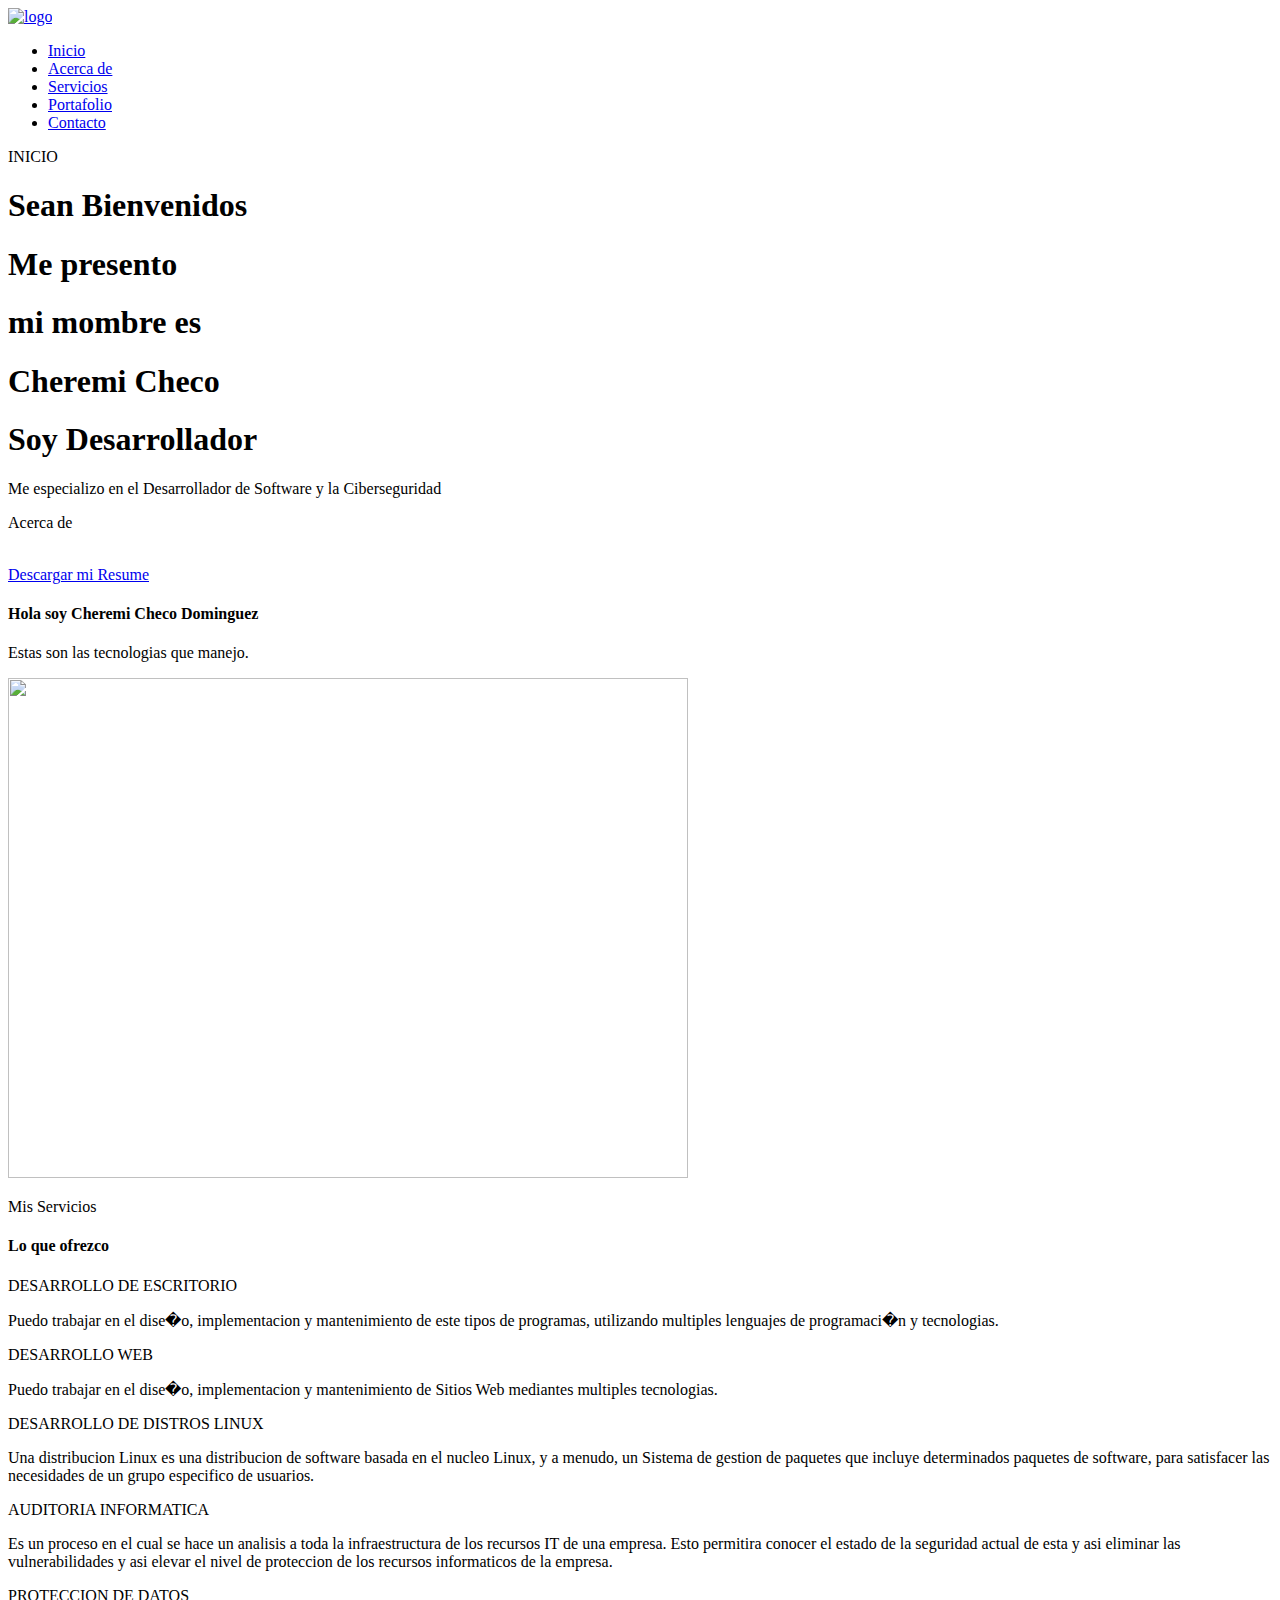
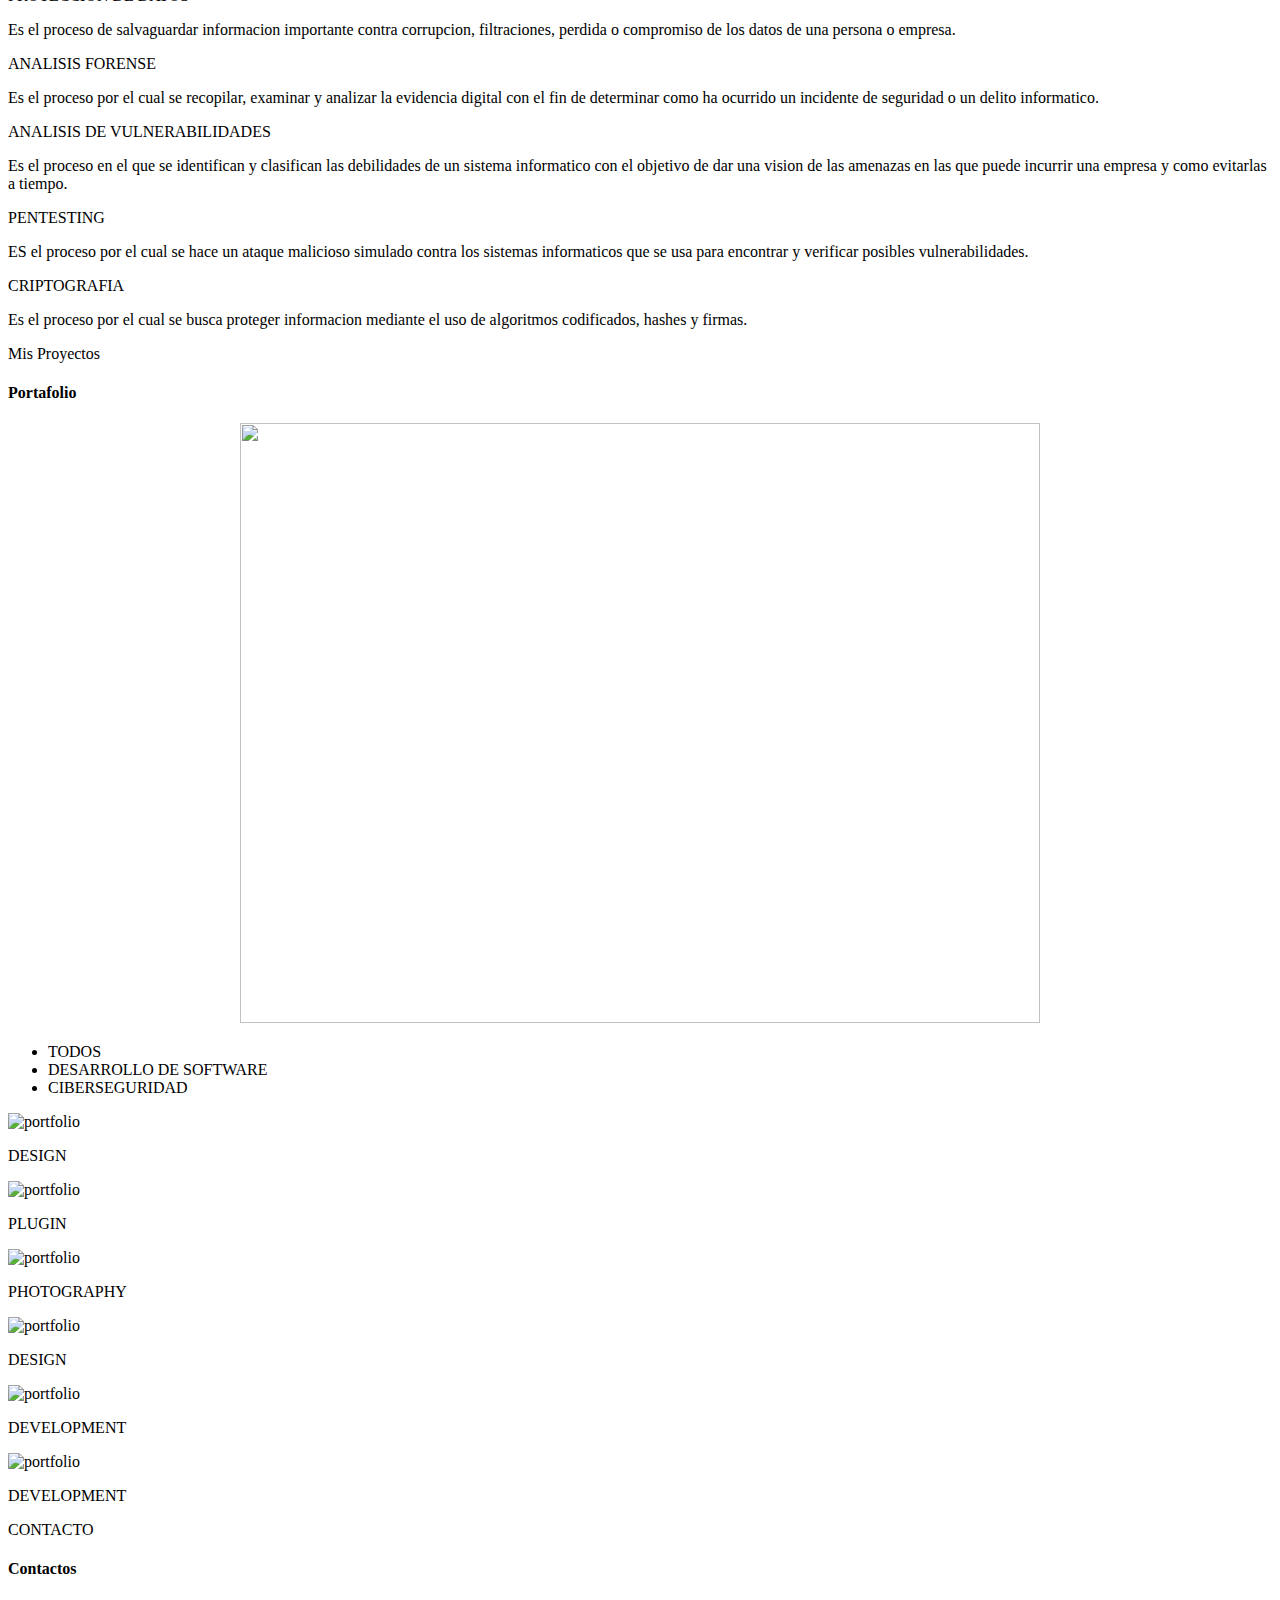
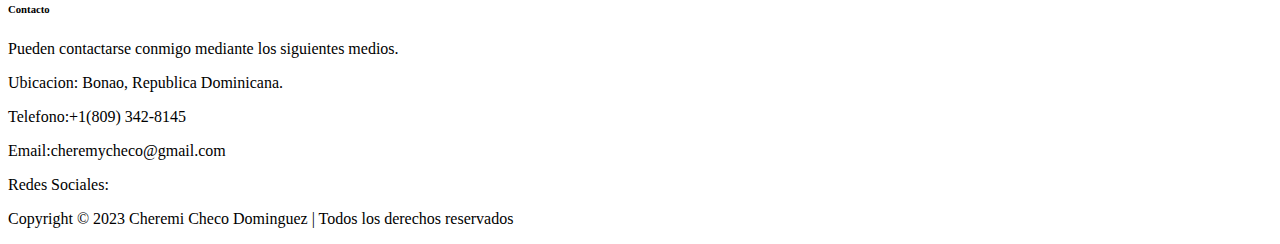
==== index-square.html @ 1b9a4b69 "Add files via upload" ====
<!DOCTYPE html>
<html lang="en">

<head>
    <meta charset="utf-8">
    <meta http-equiv="X-UA-Compatible" content="IE=edge">
    <meta name="viewport" content="width=device-width, initial-scale=1.0">
    <meta name="description" content="Rivo is a personal portfolio HTML template with clean and elegant design">
    <meta name="keywords" content="dark, html, one page, bootstrap,design, creative, onepage, clean, modern,blog,business,parallax">
    <title>CHCHD</title>
    <!--css styles-->
    <link rel="stylesheet" href="css/bootstrap.min.css">
    <link rel="stylesheet" href="css/all.min.css">
    <link rel="stylesheet" href="css/magnific-popup.css">
    <link rel="stylesheet" href="css/lightbox.css">
    <link rel="stylesheet" href="css/jquery.pagepiling.min.css" />
    <link href="https://fonts.googleapis.com/css?family=Martel:200,300,400,600,700,800,900%7CRaleway:100,100i,200,200i,300,300i,400,400i,500,500i,600,600i,700,700i,800,800i,900,900i%7CRoboto:100,100i,300,300i,400,400i,500,500i,700,700i,900,900i" rel="stylesheet">
    <link rel="stylesheet" href="css/owl.carousel.min.css">
    <link rel="stylesheet" href="css/owl.theme.default.css">
    <link rel="stylesheet" href="css/reset.css">
    <link rel="stylesheet" href="css/style.css">
    <link rel="stylesheet" href="css/responsive.css">
    <link rel="stylesheet" href="css/animate.min.css">
    <!-- Respond.js IE8 support media queries -->
    <!--[if lt IE 9]>
            <script src="https://oss.maxcdn.com/respond/1.4.2/respond.min.js"></script>
    <![endif]-->
</head>


<body>
    <div id="pagepiling" class="imgBg">
        <!-- Start Preloader -->
        <div class="preloader">
            <div class="preloader-img"></div>
        </div>
        <!-- End Preloader -->


        <!--Start Header-->
        <header>
            <div class="logo-area">
                <a href="index.html" class="logo">
                    <img src="images/logo.png" alt="logo">
                </a>
            </div>
            <div class="header-info-area">
                <a class="info-btn" id="header-info-btn" href="#header-info-bar">
                    <span class="top"></span>
                    <span class="middle"></span>
                    <span class=bottom></span>
                </a>
                <div id="header-info-bar">
                    <div class="close-animatedModal close-header-info-bar">
                        <i class="fas fa-times"></i>
                    </div>
                    <div class="modal-content">
                        <nav class="menu" id="menu">
                            <ul id="mainMenu">
                                <li data-menuanchor="home" class="active"><a href="#home">Inicio</a></li>
                                <li data-menuanchor="about"><a href="#about">Acerca de</a></li>
                                <li data-menuanchor="service"><a href="#service">Servicios</a></li>
                                <li data-menuanchor="portfolio"><a href="#portfolio">Portafolio</a></li>
                                <li data-menuanchor="contact"><a href="#contact">Contacto</a></li>
                            </ul>
                        </nav>
                        <!--End Newsletter area-->
                    </div>
                </div>
            </div>
        </header>
        <!--End Header-->


        <!--Start Welcome Section-->
        <section class="welcome-area home animated-text section pp-scrollable" id="welcome-area">
                <div class="square-bg " id="welcome-image-area">
                <div id="particles-js"></div>
                    <div class="content-container">
                        <div class="overlayImg"></div>
                        <div class="title-small"><p>INICIO</p></div>
                        <div class="display-table">
                            <div class="display-content">
                                <div class="container">
                                    <div class="row">
                                        <div class="col-md-12">
                                            <div class="welcome-text">
                                                <div class="type-wrap">
                                                    <div id="typed-strings">
                                                        <h1>Sean <span>Bienvenidos</span></h1>
                                                        <h1>Me presento <span></span></h1>
                                                        <h1>mi mombre es <span></span></h1>
                                                        <h1> <span>Cheremi Checo</span></h1>
                                                        <h1>Soy <span>Desarrollador</span></h1>
                                                    </div>
                                                    <span id="typed"></span>
                                                </div>
                                                <p>
                                                    Me especializo en el Desarrollador de Software y la Ciberseguridad</p>
                                                <div class="social-icons">
                                                    <a href="https://www.facebook.com/profile.php?id=100010575724722"><i class="fab fa-facebook-f" aria-hidden="true"></i></a>
                                                    <a href="https://www.instagram.com/cheremycheco/"><i class="fab fa-instagram"></i></a>
                                                    <a href="https://github.com/arcanus47"><i class="fab fa-github"></i></a>
                                                    <a href="https://www.linkedin.com/in/cheremichecodom%C3%ADnguez/"><i class="fab fa-linkedin-in"></i></a>
                                                </div>
                                            </div>
                                        </div>
                                    </div>
                                </div>
                            </div>
                        </div>
                    </div>
                </div>
        </section>
        <!--End Welcome Section-->


        <!--Start About Section-->
        <section class="about section pp-scrollable" id="about">
            <div class="about-header">
                <div class="title-small"><p>Acerca de</p></div>
            </div>
            <div class="content-container">
                <div class="display-table">
                    <div class="display-content">
                        <div class="container">
                            <div class="row">
                                <div class="col-lg-5 col-md-12">
                                    <div class="about-img">
                                        <img src="images/about.png" alt="" class="img-responsive">
                                        <div class="img-hover"><a href="Resume\Resume-CheremiChecoDominguez.pdf">Descargar mi Resume</a></div>
                                        <div class="img-overlay"></div>
                                    </div>
                                </div>
                                <div class="col-lg-7 col-md-12">
                                    <div class="about-content">
                                        <h4 class="section-title">
                                            Hola soy Cheremi Checo Dominguez
                                        </h4>
                                        <p class="about-text">

                                            Estas son las tecnologias que manejo.
                                        </p>
                                        <div class="skills">
                                            <img src="images\logos\hr.png" width="680" height="500">
                                        </div>
                                    </div>
                                </div>
                            </div>
                        </div>
                    </div>
                </div>
            </div>
        </section>
        <!--End About Section-->


        <!--Start Services Section-->
        <section class="service section pp-scrollable" id="service">
            <div class="content-container">
                <div class="display-table">
                    <div class="display-content">
                        <div class="service-header">
                            <div class="title-small"><p>Mis Servicios</p></div>
                            <h4 class="section-title">Lo que ofrezco</h4>
                        </div>
                        <div class="service-content">
                            <div class="container">
                                <div class="row">
                                    <div class="col-lg-4 col-md-6 col-sm-12">
                                        <div class="service-item">
                                            <span><i class="fas fa-laptop-code"></i></span>
                                            <p class="content-title">DESARROLLO DE ESCRITORIO</p>
                                            <p class="content-text">Puedo trabajar en el dise�o, implementacion y mantenimiento de este tipos de programas, utilizando multiples lenguajes de programaci�n y tecnologias.</p>
                                        </div>
                                    </div>
                                    <div class="col-lg-4 col-md-6 col-sm-12">
                                        <div class="service-item">
                                            <span><i class="fas fa-laptop-code"></i></span>
                                            <p class="content-title">DESARROLLO WEB</p>
                                            <p class="content-text">Puedo trabajar en el dise�o, implementacion y mantenimiento de Sitios Web mediantes multiples tecnologias.</p>
                                        </div>
                                    </div>
                                    <div class="col-lg-4 col-md-6 col-sm-12">
                                        <div class="service-item">
                                            <span><i class="fas fa-laptop-code"></i></span>
                                            <p class="content-title">DESARROLLO DE DISTROS LINUX</p>
                                            <p class="content-text">Una distribucion Linux es una distribucion de software basada en el nucleo Linux, y a menudo, un Sistema de gestion de paquetes que incluye determinados paquetes de software, para satisfacer las necesidades de un grupo especifico de usuarios.</p>
                                        </div>
                                    </div>
                                    <div class="col-lg-4 col-md-6 col-sm-12">
                                        <div class="service-item">
                                            <span><i class="fas fa-laptop-code"></i></span>
                                            <p class="content-title">AUDITORIA INFORMATICA</p>
                                            <p class="content-text">Es un proceso en el cual se hace un analisis a toda la infraestructura de los recursos IT de una empresa. Esto permitira conocer el estado de la seguridad actual de esta y asi eliminar las vulnerabilidades y asi elevar el nivel de proteccion de los recursos informaticos de la empresa.</p>
                                        </div>
                                    </div>
                                    <div class="col-lg-4 col-md-6 col-sm-12">
                                        <div class="service-item">
                                            <span><i class="fas fa-laptop-code"></i></span>
                                            <p class="content-title">PROTECCION DE DATOS</p>
                                            <p class="content-text">Es el proceso de salvaguardar informacion importante contra corrupcion, filtraciones, perdida o compromiso de los datos de una persona o empresa.</p>
                                        </div>
                                    </div>
                                    <div class="col-lg-4 col-md-6 col-sm-12">
                                        <div class="service-item">
                                            <span><i class="fas fa-laptop-code"></i></span>
                                            <p class="content-title">ANALISIS FORENSE</p>
                                            <p class="content-text">Es el proceso por el cual se recopilar, examinar y analizar la evidencia digital con el fin de determinar como ha ocurrido un incidente de seguridad o un delito informatico.</p>
                                        </div>
                                    </div>
                                    <div class="col-lg-4 col-md-6 col-sm-12">
                                        <div class="service-item">
                                            <span><i class="fas fa-laptop-code"></i></span>
                                            <p class="content-title">ANALISIS DE VULNERABILIDADES</p>
                                            <p class="content-text">Es el proceso en el que se identifican y clasifican las debilidades de un sistema informatico con el objetivo de dar una vision de las amenazas en las que puede incurrir una empresa y como evitarlas a tiempo.</p>
                                        </div>
                                    </div>
                                    <div class="col-lg-4 col-md-6 col-sm-12">
                                        <div class="service-item">
                                            <span><i class="fas fa-laptop-code"></i></span>
                                            <p class="content-title">PENTESTING</p>
                                            <p class="content-text">ES el proceso por el cual se hace un ataque malicioso simulado contra los sistemas informaticos que se usa para encontrar y verificar posibles vulnerabilidades.</p>
                                        </div>
                                    </div>
                                    <div class="col-lg-4 col-md-6 col-sm-12">
                                        <div class="service-item">
                                            <span><i class="fas fa-laptop-code"></i></span>
                                            <p class="content-title">CRIPTOGRAFIA</p>
                                            <p class="content-text">Es el proceso por el cual se busca proteger informacion mediante el uso de algoritmos codificados, hashes y firmas.</p>
                                        </div>
                                    </div>
                                </div>
                            </div>
                        </div>
                    </div>
                </div>
            </div>
        </section>
        <!--End Services Section-->

        <!--Start Portfolio Section-->
        <section class="portfolio section pp-scrollable" id="portfolio">
            <div class="content-container">
                <div class="display-table">
                    <div class="display-content">
                        <div class="portfolio-header">
                            <div class="title-small"><p>Mis Proyectos</p></div>
                            <h4 class="section-title">Portafolio</h4>
                        </div>

                        <div align="center"><img src="images\SeccionConstruccion.jpg" width="800" height="600"></div>

                        <div class="portfolio-content">
                            <div class="container">
                                <div class="row">
                                    <div class="col-md-12 col-sm-12">
                                        <div class="portfolio-content-head">
                                            <ul class="controls">
                                                <li class="filter" data-filter="all">TODOS</li>
                                                <li class="filter" data-filter=".design">DESARROLLO DE SOFTWARE</li>
                                                <li class="filter" data-filter=".development">CIBERSEGURIDAD</li>
                                            </ul>
                                        </div>
                                    </div>
                                    <div class="col-md-12 col-sm-12">
                                        <div class="portfolio-content-items">
                                            <div class="row">
                                                <div class="col-lg-3 col-md-4 col-sm-6 col-xs-12 mix design">
                                                    <div class="portfolio-item">
                                                        <div class="portfolio-img">
                                                            <img src="images/portfolio/img1.jpg" alt="portfolio" class="img-responsive">
                                                        </div>
                                                        <div class="portfolio-overlay">
                                                            <div class="overlay-content">
                                                                <div class="overlay-content-item">
                                                                    <p class="category">DESIGN</p>
                                                                    <a href="#">
                                                                        <div class="magnify-icon">
                                                                            <p><span><i class="fa fa-link" aria-hidden="true"></i></span></p>
                                                                        </div>
                                                                    </a>
                                                                    <a href="images/portfolio/img1.jpg" data-lightbox="image-1">
                                                                        <div class="magnify-icon">
                                                                            <p><span><i class="fa fa-search" aria-hidden="true"></i></span></p>
                                                                        </div>
                                                                    </a>
                                                                </div>
                                                            </div>
                                                        </div>
                                                    </div>
                                                </div>
                                                <div class="col-lg-3 col-md-4 col-sm-6 col-xs-12 mix plugin">
                                                    <div class="portfolio-item">
                                                        <div class="portfolio-img">
                                                            <img src="images/portfolio/img2.jpg" alt="portfolio" class="img-responsive">
                                                        </div>
                                                        <div class="portfolio-overlay">
                                                            <div class="overlay-content">
                                                                <div class="overlay-content-item">
                                                                    <p class="category">PLUGIN</p>
                                                                    <a href="#">
                                                                        <div class="magnify-icon">
                                                                            <p><span><i class="fa fa-link" aria-hidden="true"></i></span></p>
                                                                        </div>
                                                                    </a>
                                                                    <a href="images/portfolio/img2.jpg" data-lightbox="image-2">
                                                                        <div class="magnify-icon">
                                                                            <p><span><i class="fa fa-search" aria-hidden="true"></i></span></p>
                                                                        </div>
                                                                    </a>
                                                                </div>
                                                            </div>
                                                        </div>
                                                    </div>
                                                </div>
                                                <div class="col-lg-3 col-md-4 col-sm-6 col-xs-12 mix photography">
                                                    <div class="portfolio-item">
                                                        <div class="portfolio-img">
                                                            <img src="images/portfolio/img3.jpg" alt="portfolio" class="img-responsive">
                                                        </div>
                                                        <div class="portfolio-overlay">
                                                            <div class="overlay-content">
                                                                <div class="overlay-content-item">
                                                                    <p class="category">PHOTOGRAPHY</p>
                                                                    <a href="#">
                                                                        <div class="magnify-icon">
                                                                            <p><span><i class="fa fa-link" aria-hidden="true"></i></span></p>
                                                                        </div>
                                                                    </a>
                                                                    <a href="images/portfolio/img3.jpg" data-lightbox="image-3">
                                                                        <div class="magnify-icon">
                                                                            <p><span><i class="fa fa-search" aria-hidden="true"></i></span></p>
                                                                        </div>
                                                                    </a>
                                                                </div>
                                                            </div>
                                                        </div>
                                                    </div>
                                                </div>
                                                <div class="col-lg-3 col-md-4 col-sm-6 col-xs-12 mix design">
                                                    <div class="portfolio-item">
                                                        <div class="portfolio-img">
                                                            <img src="images/portfolio/img4.jpg" alt="portfolio" class="img-responsive">
                                                        </div>
                                                        <div class="portfolio-overlay">
                                                            <div class="overlay-content">
                                                                <div class="overlay-content-item">
                                                                    <p class="category">DESIGN</p>
                                                                    <a href="#">
                                                                        <div class="magnify-icon">
                                                                            <p><span><i class="fa fa-link" aria-hidden="true"></i></span></p>
                                                                        </div>
                                                                    </a>
                                                                    <a href="images/portfolio/img4.jpg" data-lightbox="image-4">
                                                                        <div class="magnify-icon">
                                                                            <p><span><i class="fa fa-search" aria-hidden="true"></i></span></p>
                                                                        </div>
                                                                    </a>
                                                                </div>
                                                            </div>
                                                        </div>
                                                    </div>
                                                </div>
                                                <div class="col-lg-3 col-md-4 col-sm-6 col-xs-12 mix development">
                                                    <div class="portfolio-item">
                                                        <div class="portfolio-img">
                                                            <img src="images/portfolio/img5.jpg" alt="portfolio" class="img-responsive">
                                                        </div>
                                                        <div class="portfolio-overlay">
                                                            <div class="overlay-content">
                                                                <div class="overlay-content-item">
                                                                    <p class="category">DEVELOPMENT</p>
                                                                    <a href="#">
                                                                        <div class="magnify-icon">
                                                                            <p><span><i class="fa fa-link" aria-hidden="true"></i></span></p>
                                                                        </div>
                                                                    </a>
                                                                    <a href="images/portfolio/img5.jpg" data-lightbox="image-5">
                                                                        <div class="magnify-icon">
                                                                            <p><span><i class="fa fa-search" aria-hidden="true"></i></span></p>
                                                                        </div>
                                                                    </a>
                                                                </div>
                                                            </div>
                                                        </div>
                                                    </div>
                                                </div>
                                                <div class="col-lg-3 col-md-4 col-sm-6 col-xs-12 mix development">
                                                    <div class="portfolio-item">
                                                        <div class="portfolio-img">
                                                            <img src="images/portfolio/img6.jpg" alt="portfolio" class="img-responsive">
                                                        </div>
                                                        <div class="portfolio-overlay">
                                                            <div class="overlay-content">
                                                                <div class="overlay-content-item">
                                                                    <p class="category">DEVELOPMENT</p>
                                                                    <a href="#">
                                                                        <div class="magnify-icon">
                                                                            <p><span><i class="fa fa-link" aria-hidden="true"></i></span></p>
                                                                        </div>
                                                                    </a>
                                                                    <a href="images/portfolio/img6.jpg" data-lightbox="image-6">
                                                                        <div class="magnify-icon">
                                                                            <p><span><i class="fa fa-search" aria-hidden="true"></i></span></p>
                                                                        </div>
                                                                    </a>
                                                                </div>
                                                            </div>
                                                        </div>
                                                    </div>
                                                </div>
                                            </div>
                                        </div>
                                    </div>
                                </div>
                            </div>
                        </div>
                    </div>
                </div>
            </div>
        </section>
        <!--End Portfolio Section-->

        <!--Start Contact Section-->
        <section class="contact footer pp-scrollable section" id="contact">
            <div class="content-container">
                <div class="display-table">
                    <div class="display-content">
                        <div class="contact-header">
                            <div class="title-small"><p>CONTACTO</p></div>
                            <h4 class="section-title">Contactos</h4>
                        </div>
                        <div class="contact-content">
                            <div class="container">
                                <div class="row">
                                    <div class="col-lg-6 col-md-12 col-sm-12">
                                        <div class="contact-detail">
                                            <h6>Contacto</h6>
                                            <p class="contact-text">Pueden contactarse conmigo mediante los siguientes medios.</p>
                                            <p class="adress">
                                                <i class="fa fa-map-marker" aria-hidden="true"></i>
                                                <span>Ubicacion:</span>
                                                <span class="adress-loc">Bonao, Republica Dominicana.</span>
                                            </p>
                                            <p class="phone">
                                                <i class="fa fa-phone" aria-hidden="true"></i>
                                                <span>Telefono:</span>+1(809) 342-8145
                                            </p>
                                            <p class="email">
                                                <i class="fas fa-envelope" aria-hidden="true"></i>
                                                <span>Email:</span>cheremycheco@gmail.com
                                            </p>
                                            <div class="social-icons">
                                                <p>Redes Sociales:</p>
                                                <a href="https://www.facebook.com/profile.php?id=100010575724722"><i class="fab fa-facebook-f"></i></a>
                                                <a href="https://www.instagram.com/cheremycheco/"><i class="fab fa-instagram"></i></a>
                                                <a href="https://github.com/arcanus47"><i class="fab fa-github"></i></a>
                                                <a href="https://www.linkedin.com/in/cheremichecodom%C3%ADnguez/"><i class="fab fa-linkedin-in"></i></a>
                                            </div>
                                        </div>
                                    </div>
                                </div>
                            </div>
                        </div>
                        <!--Start Footer-->
                        <footer>
                            <div class="container">
                                <div class="row">
                                    <div class="col-md-12">
                                        <div class="copyright">
                                            <p>Copyright © 2023 Cheremi Checo Dominguez | Todos los derechos reservados</p>
                                        </div>
                                    </div>
                                </div>
                            </div>
                        </footer>
                        <!--End Footer-->
                    </div>
                </div>
            </div>
        </section>
        <!--End Contact Section-->


    </div>
    <!--javascript-->
    <script src="js/jquery.min.js"></script>
    <script src="js/bootstrap.min.js"></script>
    <script src="js/owl.carousel.min.js"></script>
    <script src="js/jquery.waypoints.min.js"></script>
    <script src="js/jquery.ajaxchimp.min.js"></script>
    <script src="js/lightbox.js"></script>
    <script src="js/typed.min.js"></script>
    <script src="js/jquery.magnific-popup.min.js"></script>
    <script src="js/mixitup.min.js"></script>
    <script src="js/animatedModal.min.js"></script>
    <script src="js/jquery.pagepiling.min.js"></script>
    <script src="js/jquery.singlePageNav.min.js"></script>
    <script src="js/particles.min.js"></script>
    <script src="js/app-square.js"></script>
    <script src="js/main.js"></script>
</body>
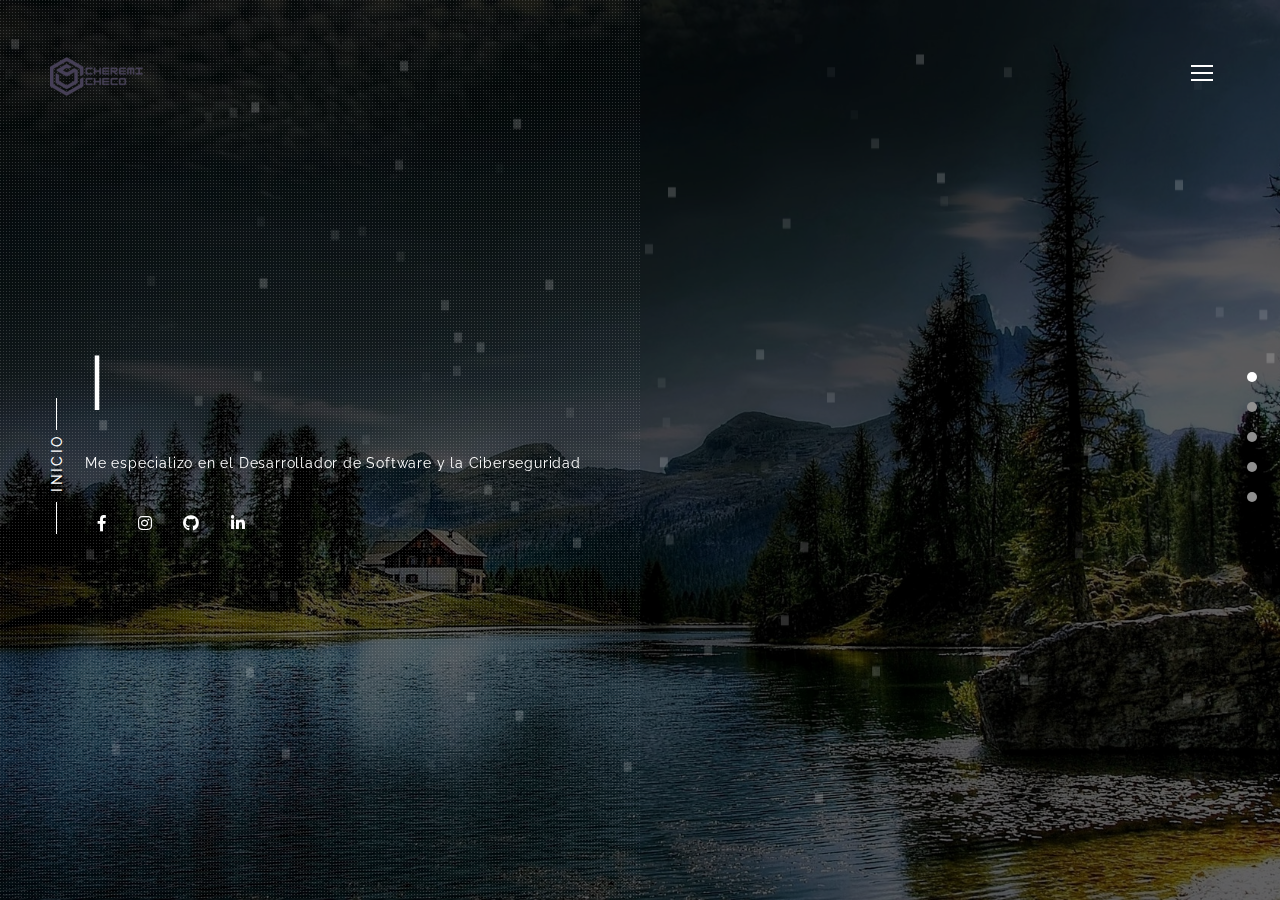
==== commit af0dcbf4: "Rename index.html to index-square.html" ====
--- a/index-square.html
+++ b/index-square.html
@@ -171,14 +171,14 @@
                                         <div class="service-item">
                                             <span><i class="fas fa-laptop-code"></i></span>
                                             <p class="content-title">DESARROLLO DE ESCRITORIO</p>
-                                            <p class="content-text">Puedo trabajar en el dise�o, implementacion y mantenimiento de este tipos de programas, utilizando multiples lenguajes de programaci�n y tecnologias.</p>
+                                            <p class="content-text">Puedo trabajar en el diseño, implementacion y mantenimiento de este tipos de programas, utilizando multiples lenguajes de programación y tecnologias.</p>
                                         </div>
                                     </div>
                                     <div class="col-lg-4 col-md-6 col-sm-12">
                                         <div class="service-item">
                                             <span><i class="fas fa-laptop-code"></i></span>
                                             <p class="content-title">DESARROLLO WEB</p>
-                                            <p class="content-text">Puedo trabajar en el dise�o, implementacion y mantenimiento de Sitios Web mediantes multiples tecnologias.</p>
+                                            <p class="content-text">Puedo trabajar en el diseño, implementacion y mantenimiento de Sitios Web mediantes multiples tecnologias.</p>
                                         </div>
                                     </div>
                                     <div class="col-lg-4 col-md-6 col-sm-12">
@@ -469,7 +469,7 @@
                                 <div class="row">
                                     <div class="col-md-12">
                                         <div class="copyright">
-                                            <p>Copyright © 2023 Cheremi Checo Dominguez | Todos los derechos reservados</p>
+                                            <p>Copyright Â© 2023 Cheremi Checo Dominguez | Todos los derechos reservados</p>
                                         </div>
                                     </div>
                                 </div>
@@ -500,4 +500,4 @@
     <script src="js/particles.min.js"></script>
     <script src="js/app-square.js"></script>
     <script src="js/main.js"></script>
-</body>+</body>
--- a/css/all.min.css
+++ b/css/all.min.css
@@ -0,0 +1 @@
+.fa,.fab,.fal,.far,.fas{-moz-osx-font-smoothing:grayscale;-webkit-font-smoothing:antialiased;display:inline-block;font-style:normal;font-variant:normal;text-rendering:auto;line-height:1}.fa-lg{font-size:1.33333em;line-height:.75em;vertical-align:-.0667em}.fa-xs{font-size:.75em}.fa-sm{font-size:.875em}.fa-1x{font-size:1em}.fa-2x{font-size:2em}.fa-3x{font-size:3em}.fa-4x{font-size:4em}.fa-5x{font-size:5em}.fa-6x{font-size:6em}.fa-7x{font-size:7em}.fa-8x{font-size:8em}.fa-9x{font-size:9em}.fa-10x{font-size:10em}.fa-fw{text-align:center;width:1.25em}.fa-ul{list-style-type:none;margin-left:2.5em;padding-left:0}.fa-ul>li{position:relative}.fa-li{left:-2em;position:absolute;text-align:center;width:2em;line-height:inherit}.fa-border{border:.08em solid #eee;border-radius:.1em;padding:.2em .25em .15em}.fa-pull-left{float:left}.fa-pull-right{float:right}.fa.fa-pull-left,.fab.fa-pull-left,.fal.fa-pull-left,.far.fa-pull-left,.fas.fa-pull-left{margin-right:.3em}.fa.fa-pull-right,.fab.fa-pull-right,.fal.fa-pull-right,.far.fa-pull-right,.fas.fa-pull-right{margin-left:.3em}.fa-spin{animation:fa-spin 2s infinite linear}.fa-pulse{animation:fa-spin 1s infinite steps(8)}@keyframes fa-spin{0%{transform:rotate(0deg)}to{transform:rotate(1turn)}}.fa-rotate-90{-ms-filter:"progid:DXImageTransform.Microsoft.BasicImage(rotation=1)";transform:rotate(90deg)}.fa-rotate-180{-ms-filter:"progid:DXImageTransform.Microsoft.BasicImage(rotation=2)";transform:rotate(180deg)}.fa-rotate-270{-ms-filter:"progid:DXImageTransform.Microsoft.BasicImage(rotation=3)";transform:rotate(270deg)}.fa-flip-horizontal{-ms-filter:"progid:DXImageTransform.Microsoft.BasicImage(rotation=0, mirror=1)";transform:scaleX(-1)}.fa-flip-vertical{transform:scaleY(-1)}.fa-flip-both,.fa-flip-horizontal.fa-flip-vertical,.fa-flip-vertical{-ms-filter:"progid:DXImageTransform.Microsoft.BasicImage(rotation=2, mirror=1)"}.fa-flip-both,.fa-flip-horizontal.fa-flip-vertical{transform:scale(-1)}:root .fa-flip-both,:root .fa-flip-horizontal,:root .fa-flip-vertical,:root .fa-rotate-90,:root .fa-rotate-180,:root .fa-rotate-270{filter:none}.fa-stack{display:inline-block;height:2em;line-height:2em;position:relative;vertical-align:middle;width:2.5em}.fa-stack-1x,.fa-stack-2x{left:0;position:absolute;text-align:center;width:100%}.fa-stack-1x{line-height:inherit}.fa-stack-2x{font-size:2em}.fa-inverse{color:#fff}.fa-500px:before{content:"\f26e"}.fa-accessible-icon:before{content:"\f368"}.fa-accusoft:before{content:"\f369"}.fa-acquisitions-incorporated:before{content:"\f6af"}.fa-ad:before{content:"\f641"}.fa-address-book:before{content:"\f2b9"}.fa-address-card:before{content:"\f2bb"}.fa-adjust:before{content:"\f042"}.fa-adn:before{content:"\f170"}.fa-adobe:before{content:"\f778"}.fa-adversal:before{content:"\f36a"}.fa-affiliatetheme:before{content:"\f36b"}.fa-air-freshener:before{content:"\f5d0"}.fa-algolia:before{content:"\f36c"}.fa-align-center:before{content:"\f037"}.fa-align-justify:before{content:"\f039"}.fa-align-left:before{content:"\f036"}.fa-align-right:before{content:"\f038"}.fa-alipay:before{content:"\f642"}.fa-allergies:before{content:"\f461"}.fa-amazon:before{content:"\f270"}.fa-amazon-pay:before{content:"\f42c"}.fa-ambulance:before{content:"\f0f9"}.fa-american-sign-language-interpreting:before{content:"\f2a3"}.fa-amilia:before{content:"\f36d"}.fa-anchor:before{content:"\f13d"}.fa-android:before{content:"\f17b"}.fa-angellist:before{content:"\f209"}.fa-angle-double-down:before{content:"\f103"}.fa-angle-double-left:before{content:"\f100"}.fa-angle-double-right:before{content:"\f101"}.fa-angle-double-up:before{content:"\f102"}.fa-angle-down:before{content:"\f107"}.fa-angle-left:before{content:"\f104"}.fa-angle-right:before{content:"\f105"}.fa-angle-up:before{content:"\f106"}.fa-angry:before{content:"\f556"}.fa-angrycreative:before{content:"\f36e"}.fa-angular:before{content:"\f420"}.fa-ankh:before{content:"\f644"}.fa-app-store:before{content:"\f36f"}.fa-app-store-ios:before{content:"\f370"}.fa-apper:before{content:"\f371"}.fa-apple:before{content:"\f179"}.fa-apple-alt:before{content:"\f5d1"}.fa-apple-pay:before{content:"\f415"}.fa-archive:before{content:"\f187"}.fa-archway:before{content:"\f557"}.fa-arrow-alt-circle-down:before{content:"\f358"}.fa-arrow-alt-circle-left:before{content:"\f359"}.fa-arrow-alt-circle-right:before{content:"\f35a"}.fa-arrow-alt-circle-up:before{content:"\f35b"}.fa-arrow-circle-down:before{content:"\f0ab"}.fa-arrow-circle-left:before{content:"\f0a8"}.fa-arrow-circle-right:before{content:"\f0a9"}.fa-arrow-circle-up:before{content:"\f0aa"}.fa-arrow-down:before{content:"\f063"}.fa-arrow-left:before{content:"\f060"}.fa-arrow-right:before{content:"\f061"}.fa-arrow-up:before{content:"\f062"}.fa-arrows-alt:before{content:"\f0b2"}.fa-arrows-alt-h:before{content:"\f337"}.fa-arrows-alt-v:before{content:"\f338"}.fa-artstation:before{content:"\f77a"}.fa-assistive-listening-systems:before{content:"\f2a2"}.fa-asterisk:before{content:"\f069"}.fa-asymmetrik:before{content:"\f372"}.fa-at:before{content:"\f1fa"}.fa-atlas:before{content:"\f558"}.fa-atlassian:before{content:"\f77b"}.fa-atom:before{content:"\f5d2"}.fa-audible:before{content:"\f373"}.fa-audio-description:before{content:"\f29e"}.fa-autoprefixer:before{content:"\f41c"}.fa-avianex:before{content:"\f374"}.fa-aviato:before{content:"\f421"}.fa-award:before{content:"\f559"}.fa-aws:before{content:"\f375"}.fa-baby:before{content:"\f77c"}.fa-baby-carriage:before{content:"\f77d"}.fa-backspace:before{content:"\f55a"}.fa-backward:before{content:"\f04a"}.fa-bacon:before{content:"\f7e5"}.fa-balance-scale:before{content:"\f24e"}.fa-ban:before{content:"\f05e"}.fa-band-aid:before{content:"\f462"}.fa-bandcamp:before{content:"\f2d5"}.fa-barcode:before{content:"\f02a"}.fa-bars:before{content:"\f0c9"}.fa-baseball-ball:before{content:"\f433"}.fa-basketball-ball:before{content:"\f434"}.fa-bath:before{content:"\f2cd"}.fa-battery-empty:before{content:"\f244"}.fa-battery-full:before{content:"\f240"}.fa-battery-half:before{content:"\f242"}.fa-battery-quarter:before{content:"\f243"}.fa-battery-three-quarters:before{content:"\f241"}.fa-bed:before{content:"\f236"}.fa-beer:before{content:"\f0fc"}.fa-behance:before{content:"\f1b4"}.fa-behance-square:before{content:"\f1b5"}.fa-bell:before{content:"\f0f3"}.fa-bell-slash:before{content:"\f1f6"}.fa-bezier-curve:before{content:"\f55b"}.fa-bible:before{content:"\f647"}.fa-bicycle:before{content:"\f206"}.fa-bimobject:before{content:"\f378"}.fa-binoculars:before{content:"\f1e5"}.fa-biohazard:before{content:"\f780"}.fa-birthday-cake:before{content:"\f1fd"}.fa-bitbucket:before{content:"\f171"}.fa-bitcoin:before{content:"\f379"}.fa-bity:before{content:"\f37a"}.fa-black-tie:before{content:"\f27e"}.fa-blackberry:before{content:"\f37b"}.fa-blender:before{content:"\f517"}.fa-blender-phone:before{content:"\f6b6"}.fa-blind:before{content:"\f29d"}.fa-blog:before{content:"\f781"}.fa-blogger:before{content:"\f37c"}.fa-blogger-b:before{content:"\f37d"}.fa-bluetooth:before{content:"\f293"}.fa-bluetooth-b:before{content:"\f294"}.fa-bold:before{content:"\f032"}.fa-bolt:before{content:"\f0e7"}.fa-bomb:before{content:"\f1e2"}.fa-bone:before{content:"\f5d7"}.fa-bong:before{content:"\f55c"}.fa-book:before{content:"\f02d"}.fa-book-dead:before{content:"\f6b7"}.fa-book-medical:before{content:"\f7e6"}.fa-book-open:before{content:"\f518"}.fa-book-reader:before{content:"\f5da"}.fa-bookmark:before{content:"\f02e"}.fa-bowling-ball:before{content:"\f436"}.fa-box:before{content:"\f466"}.fa-box-open:before{content:"\f49e"}.fa-boxes:before{content:"\f468"}.fa-braille:before{content:"\f2a1"}.fa-brain:before{content:"\f5dc"}.fa-bread-slice:before{content:"\f7ec"}.fa-briefcase:before{content:"\f0b1"}.fa-briefcase-medical:before{content:"\f469"}.fa-broadcast-tower:before{content:"\f519"}.fa-broom:before{content:"\f51a"}.fa-brush:before{content:"\f55d"}.fa-btc:before{content:"\f15a"}.fa-bug:before{content:"\f188"}.fa-building:before{content:"\f1ad"}.fa-bullhorn:before{content:"\f0a1"}.fa-bullseye:before{content:"\f140"}.fa-burn:before{content:"\f46a"}.fa-buromobelexperte:before{content:"\f37f"}.fa-bus:before{content:"\f207"}.fa-bus-alt:before{content:"\f55e"}.fa-business-time:before{content:"\f64a"}.fa-buysellads:before{content:"\f20d"}.fa-calculator:before{content:"\f1ec"}.fa-calendar:before{content:"\f133"}.fa-calendar-alt:before{content:"\f073"}.fa-calendar-check:before{content:"\f274"}.fa-calendar-day:before{content:"\f783"}.fa-calendar-minus:before{content:"\f272"}.fa-calendar-plus:before{content:"\f271"}.fa-calendar-times:before{content:"\f273"}.fa-calendar-week:before{content:"\f784"}.fa-camera:before{content:"\f030"}.fa-camera-retro:before{content:"\f083"}.fa-campground:before{content:"\f6bb"}.fa-canadian-maple-leaf:before{content:"\f785"}.fa-candy-cane:before{content:"\f786"}.fa-cannabis:before{content:"\f55f"}.fa-capsules:before{content:"\f46b"}.fa-car:before{content:"\f1b9"}.fa-car-alt:before{content:"\f5de"}.fa-car-battery:before{content:"\f5df"}.fa-car-crash:before{content:"\f5e1"}.fa-car-side:before{content:"\f5e4"}.fa-caret-down:before{content:"\f0d7"}.fa-caret-left:before{content:"\f0d9"}.fa-caret-right:before{content:"\f0da"}.fa-caret-square-down:before{content:"\f150"}.fa-caret-square-left:before{content:"\f191"}.fa-caret-square-right:before{content:"\f152"}.fa-caret-square-up:before{content:"\f151"}.fa-caret-up:before{content:"\f0d8"}.fa-carrot:before{content:"\f787"}.fa-cart-arrow-down:before{content:"\f218"}.fa-cart-plus:before{content:"\f217"}.fa-cash-register:before{content:"\f788"}.fa-cat:before{content:"\f6be"}.fa-cc-amazon-pay:before{content:"\f42d"}.fa-cc-amex:before{content:"\f1f3"}.fa-cc-apple-pay:before{content:"\f416"}.fa-cc-diners-club:before{content:"\f24c"}.fa-cc-discover:before{content:"\f1f2"}.fa-cc-jcb:before{content:"\f24b"}.fa-cc-mastercard:before{content:"\f1f1"}.fa-cc-paypal:before{content:"\f1f4"}.fa-cc-stripe:before{content:"\f1f5"}.fa-cc-visa:before{content:"\f1f0"}.fa-centercode:before{content:"\f380"}.fa-centos:before{content:"\f789"}.fa-certificate:before{content:"\f0a3"}.fa-chair:before{content:"\f6c0"}.fa-chalkboard:before{content:"\f51b"}.fa-chalkboard-teacher:before{content:"\f51c"}.fa-charging-station:before{content:"\f5e7"}.fa-chart-area:before{content:"\f1fe"}.fa-chart-bar:before{content:"\f080"}.fa-chart-line:before{content:"\f201"}.fa-chart-pie:before{content:"\f200"}.fa-check:before{content:"\f00c"}.fa-check-circle:before{content:"\f058"}.fa-check-double:before{content:"\f560"}.fa-check-square:before{content:"\f14a"}.fa-cheese:before{content:"\f7ef"}.fa-chess:before{content:"\f439"}.fa-chess-bishop:before{content:"\f43a"}.fa-chess-board:before{content:"\f43c"}.fa-chess-king:before{content:"\f43f"}.fa-chess-knight:before{content:"\f441"}.fa-chess-pawn:before{content:"\f443"}.fa-chess-queen:before{content:"\f445"}.fa-chess-rook:before{content:"\f447"}.fa-chevron-circle-down:before{content:"\f13a"}.fa-chevron-circle-left:before{content:"\f137"}.fa-chevron-circle-right:before{content:"\f138"}.fa-chevron-circle-up:before{content:"\f139"}.fa-chevron-down:before{content:"\f078"}.fa-chevron-left:before{content:"\f053"}.fa-chevron-right:before{content:"\f054"}.fa-chevron-up:before{content:"\f077"}.fa-child:before{content:"\f1ae"}.fa-chrome:before{content:"\f268"}.fa-church:before{content:"\f51d"}.fa-circle:before{content:"\f111"}.fa-circle-notch:before{content:"\f1ce"}.fa-city:before{content:"\f64f"}.fa-clinic-medical:before{content:"\f7f2"}.fa-clipboard:before{content:"\f328"}.fa-clipboard-check:before{content:"\f46c"}.fa-clipboard-list:before{content:"\f46d"}.fa-clock:before{content:"\f017"}.fa-clone:before{content:"\f24d"}.fa-closed-captioning:before{content:"\f20a"}.fa-cloud:before{content:"\f0c2"}.fa-cloud-download-alt:before{content:"\f381"}.fa-cloud-meatball:before{content:"\f73b"}.fa-cloud-moon:before{content:"\f6c3"}.fa-cloud-moon-rain:before{content:"\f73c"}.fa-cloud-rain:before{content:"\f73d"}.fa-cloud-showers-heavy:before{content:"\f740"}.fa-cloud-sun:before{content:"\f6c4"}.fa-cloud-sun-rain:before{content:"\f743"}.fa-cloud-upload-alt:before{content:"\f382"}.fa-cloudscale:before{content:"\f383"}.fa-cloudsmith:before{content:"\f384"}.fa-cloudversify:before{content:"\f385"}.fa-cocktail:before{content:"\f561"}.fa-code:before{content:"\f121"}.fa-code-branch:before{content:"\f126"}.fa-codepen:before{content:"\f1cb"}.fa-codiepie:before{content:"\f284"}.fa-coffee:before{content:"\f0f4"}.fa-cog:before{content:"\f013"}.fa-cogs:before{content:"\f085"}.fa-coins:before{content:"\f51e"}.fa-columns:before{content:"\f0db"}.fa-comment:before{content:"\f075"}.fa-comment-alt:before{content:"\f27a"}.fa-comment-dollar:before{content:"\f651"}.fa-comment-dots:before{content:"\f4ad"}.fa-comment-medical:before{content:"\f7f5"}.fa-comment-slash:before{content:"\f4b3"}.fa-comments:before{content:"\f086"}.fa-comments-dollar:before{content:"\f653"}.fa-compact-disc:before{content:"\f51f"}.fa-compass:before{content:"\f14e"}.fa-compress:before{content:"\f066"}.fa-compress-arrows-alt:before{content:"\f78c"}.fa-concierge-bell:before{content:"\f562"}.fa-confluence:before{content:"\f78d"}.fa-connectdevelop:before{content:"\f20e"}.fa-contao:before{content:"\f26d"}.fa-cookie:before{content:"\f563"}.fa-cookie-bite:before{content:"\f564"}.fa-copy:before{content:"\f0c5"}.fa-copyright:before{content:"\f1f9"}.fa-couch:before{content:"\f4b8"}.fa-cpanel:before{content:"\f388"}.fa-creative-commons:before{content:"\f25e"}.fa-creative-commons-by:before{content:"\f4e7"}.fa-creative-commons-nc:before{content:"\f4e8"}.fa-creative-commons-nc-eu:before{content:"\f4e9"}.fa-creative-commons-nc-jp:before{content:"\f4ea"}.fa-creative-commons-nd:before{content:"\f4eb"}.fa-creative-commons-pd:before{content:"\f4ec"}.fa-creative-commons-pd-alt:before{content:"\f4ed"}.fa-creative-commons-remix:before{content:"\f4ee"}.fa-creative-commons-sa:before{content:"\f4ef"}.fa-creative-commons-sampling:before{content:"\f4f0"}.fa-creative-commons-sampling-plus:before{content:"\f4f1"}.fa-creative-commons-share:before{content:"\f4f2"}.fa-creative-commons-zero:before{content:"\f4f3"}.fa-credit-card:before{content:"\f09d"}.fa-critical-role:before{content:"\f6c9"}.fa-crop:before{content:"\f125"}.fa-crop-alt:before{content:"\f565"}.fa-cross:before{content:"\f654"}.fa-crosshairs:before{content:"\f05b"}.fa-crow:before{content:"\f520"}.fa-crown:before{content:"\f521"}.fa-crutch:before{content:"\f7f7"}.fa-css3:before{content:"\f13c"}.fa-css3-alt:before{content:"\f38b"}.fa-cube:before{content:"\f1b2"}.fa-cubes:before{content:"\f1b3"}.fa-cut:before{content:"\f0c4"}.fa-cuttlefish:before{content:"\f38c"}.fa-d-and-d:before{content:"\f38d"}.fa-d-and-d-beyond:before{content:"\f6ca"}.fa-dashcube:before{content:"\f210"}.fa-database:before{content:"\f1c0"}.fa-deaf:before{content:"\f2a4"}.fa-delicious:before{content:"\f1a5"}.fa-democrat:before{content:"\f747"}.fa-deploydog:before{content:"\f38e"}.fa-deskpro:before{content:"\f38f"}.fa-desktop:before{content:"\f108"}.fa-dev:before{content:"\f6cc"}.fa-deviantart:before{content:"\f1bd"}.fa-dharmachakra:before{content:"\f655"}.fa-dhl:before{content:"\f790"}.fa-diagnoses:before{content:"\f470"}.fa-diaspora:before{content:"\f791"}.fa-dice:before{content:"\f522"}.fa-dice-d20:before{content:"\f6cf"}.fa-dice-d6:before{content:"\f6d1"}.fa-dice-five:before{content:"\f523"}.fa-dice-four:before{content:"\f524"}.fa-dice-one:before{content:"\f525"}.fa-dice-six:before{content:"\f526"}.fa-dice-three:before{content:"\f527"}.fa-dice-two:before{content:"\f528"}.fa-digg:before{content:"\f1a6"}.fa-digital-ocean:before{content:"\f391"}.fa-digital-tachograph:before{content:"\f566"}.fa-directions:before{content:"\f5eb"}.fa-discord:before{content:"\f392"}.fa-discourse:before{content:"\f393"}.fa-divide:before{content:"\f529"}.fa-dizzy:before{content:"\f567"}.fa-dna:before{content:"\f471"}.fa-dochub:before{content:"\f394"}.fa-docker:before{content:"\f395"}.fa-dog:before{content:"\f6d3"}.fa-dollar-sign:before{content:"\f155"}.fa-dolly:before{content:"\f472"}.fa-dolly-flatbed:before{content:"\f474"}.fa-donate:before{content:"\f4b9"}.fa-door-closed:before{content:"\f52a"}.fa-door-open:before{content:"\f52b"}.fa-dot-circle:before{content:"\f192"}.fa-dove:before{content:"\f4ba"}.fa-download:before{content:"\f019"}.fa-draft2digital:before{content:"\f396"}.fa-drafting-compass:before{content:"\f568"}.fa-dragon:before{content:"\f6d5"}.fa-draw-polygon:before{content:"\f5ee"}.fa-dribbble:before{content:"\f17d"}.fa-dribbble-square:before{content:"\f397"}.fa-dropbox:before{content:"\f16b"}.fa-drum:before{content:"\f569"}.fa-drum-steelpan:before{content:"\f56a"}.fa-drumstick-bite:before{content:"\f6d7"}.fa-drupal:before{content:"\f1a9"}.fa-dumbbell:before{content:"\f44b"}.fa-dumpster:before{content:"\f793"}.fa-dumpster-fire:before{content:"\f794"}.fa-dungeon:before{content:"\f6d9"}.fa-dyalog:before{content:"\f399"}.fa-earlybirds:before{content:"\f39a"}.fa-ebay:before{content:"\f4f4"}.fa-edge:before{content:"\f282"}.fa-edit:before{content:"\f044"}.fa-egg:before{content:"\f7fb"}.fa-eject:before{content:"\f052"}.fa-elementor:before{content:"\f430"}.fa-ellipsis-h:before{content:"\f141"}.fa-ellipsis-v:before{content:"\f142"}.fa-ello:before{content:"\f5f1"}.fa-ember:before{content:"\f423"}.fa-empire:before{content:"\f1d1"}.fa-envelope:before{content:"\f0e0"}.fa-envelope-open:before{content:"\f2b6"}.fa-envelope-open-text:before{content:"\f658"}.fa-envelope-square:before{content:"\f199"}.fa-envira:before{content:"\f299"}.fa-equals:before{content:"\f52c"}.fa-eraser:before{content:"\f12d"}.fa-erlang:before{content:"\f39d"}.fa-ethereum:before{content:"\f42e"}.fa-ethernet:before{content:"\f796"}.fa-etsy:before{content:"\f2d7"}.fa-euro-sign:before{content:"\f153"}.fa-exchange-alt:before{content:"\f362"}.fa-exclamation:before{content:"\f12a"}.fa-exclamation-circle:before{content:"\f06a"}.fa-exclamation-triangle:before{content:"\f071"}.fa-expand:before{content:"\f065"}.fa-expand-arrows-alt:before{content:"\f31e"}.fa-expeditedssl:before{content:"\f23e"}.fa-external-link-alt:before{content:"\f35d"}.fa-external-link-square-alt:before{content:"\f360"}.fa-eye:before{content:"\f06e"}.fa-eye-dropper:before{content:"\f1fb"}.fa-eye-slash:before{content:"\f070"}.fa-facebook:before{content:"\f09a"}.fa-facebook-f:before{content:"\f39e"}.fa-facebook-messenger:before{content:"\f39f"}.fa-facebook-square:before{content:"\f082"}.fa-fantasy-flight-games:before{content:"\f6dc"}.fa-fast-backward:before{content:"\f049"}.fa-fast-forward:before{content:"\f050"}.fa-fax:before{content:"\f1ac"}.fa-feather:before{content:"\f52d"}.fa-feather-alt:before{content:"\f56b"}.fa-fedex:before{content:"\f797"}.fa-fedora:before{content:"\f798"}.fa-female:before{content:"\f182"}.fa-fighter-jet:before{content:"\f0fb"}.fa-figma:before{content:"\f799"}.fa-file:before{content:"\f15b"}.fa-file-alt:before{content:"\f15c"}.fa-file-archive:before{content:"\f1c6"}.fa-file-audio:before{content:"\f1c7"}.fa-file-code:before{content:"\f1c9"}.fa-file-contract:before{content:"\f56c"}.fa-file-csv:before{content:"\f6dd"}.fa-file-download:before{content:"\f56d"}.fa-file-excel:before{content:"\f1c3"}.fa-file-export:before{content:"\f56e"}.fa-file-image:before{content:"\f1c5"}.fa-file-import:before{content:"\f56f"}.fa-file-invoice:before{content:"\f570"}.fa-file-invoice-dollar:before{content:"\f571"}.fa-file-medical:before{content:"\f477"}.fa-file-medical-alt:before{content:"\f478"}.fa-file-pdf:before{content:"\f1c1"}.fa-file-powerpoint:before{content:"\f1c4"}.fa-file-prescription:before{content:"\f572"}.fa-file-signature:before{content:"\f573"}.fa-file-upload:before{content:"\f574"}.fa-file-video:before{content:"\f1c8"}.fa-file-word:before{content:"\f1c2"}.fa-fill:before{content:"\f575"}.fa-fill-drip:before{content:"\f576"}.fa-film:before{content:"\f008"}.fa-filter:before{content:"\f0b0"}.fa-fingerprint:before{content:"\f577"}.fa-fire:before{content:"\f06d"}.fa-fire-alt:before{content:"\f7e4"}.fa-fire-extinguisher:before{content:"\f134"}.fa-firefox:before{content:"\f269"}.fa-first-aid:before{content:"\f479"}.fa-first-order:before{content:"\f2b0"}.fa-first-order-alt:before{content:"\f50a"}.fa-firstdraft:before{content:"\f3a1"}.fa-fish:before{content:"\f578"}.fa-fist-raised:before{content:"\f6de"}.fa-flag:before{content:"\f024"}.fa-flag-checkered:before{content:"\f11e"}.fa-flag-usa:before{content:"\f74d"}.fa-flask:before{content:"\f0c3"}.fa-flickr:before{content:"\f16e"}.fa-flipboard:before{content:"\f44d"}.fa-flushed:before{content:"\f579"}.fa-fly:before{content:"\f417"}.fa-folder:before{content:"\f07b"}.fa-folder-minus:before{content:"\f65d"}.fa-folder-open:before{content:"\f07c"}.fa-folder-plus:before{content:"\f65e"}.fa-font:before{content:"\f031"}.fa-font-awesome:before{content:"\f2b4"}.fa-font-awesome-alt:before{content:"\f35c"}.fa-font-awesome-flag:before{content:"\f425"}.fa-font-awesome-logo-full:before{content:"\f4e6"}.fa-fonticons:before{content:"\f280"}.fa-fonticons-fi:before{content:"\f3a2"}.fa-football-ball:before{content:"\f44e"}.fa-fort-awesome:before{content:"\f286"}.fa-fort-awesome-alt:before{content:"\f3a3"}.fa-forumbee:before{content:"\f211"}.fa-forward:before{content:"\f04e"}.fa-foursquare:before{content:"\f180"}.fa-free-code-camp:before{content:"\f2c5"}.fa-freebsd:before{content:"\f3a4"}.fa-frog:before{content:"\f52e"}.fa-frown:before{content:"\f119"}.fa-frown-open:before{content:"\f57a"}.fa-fulcrum:before{content:"\f50b"}.fa-funnel-dollar:before{content:"\f662"}.fa-futbol:before{content:"\f1e3"}.fa-galactic-republic:before{content:"\f50c"}.fa-galactic-senate:before{content:"\f50d"}.fa-gamepad:before{content:"\f11b"}.fa-gas-pump:before{content:"\f52f"}.fa-gavel:before{content:"\f0e3"}.fa-gem:before{content:"\f3a5"}.fa-genderless:before{content:"\f22d"}.fa-get-pocket:before{content:"\f265"}.fa-gg:before{content:"\f260"}.fa-gg-circle:before{content:"\f261"}.fa-ghost:before{content:"\f6e2"}.fa-gift:before{content:"\f06b"}.fa-gifts:before{content:"\f79c"}.fa-git:before{content:"\f1d3"}.fa-git-square:before{content:"\f1d2"}.fa-github:before{content:"\f09b"}.fa-github-alt:before{content:"\f113"}.fa-github-square:before{content:"\f092"}.fa-gitkraken:before{content:"\f3a6"}.fa-gitlab:before{content:"\f296"}.fa-gitter:before{content:"\f426"}.fa-glass-cheers:before{content:"\f79f"}.fa-glass-martini:before{content:"\f000"}.fa-glass-martini-alt:before{content:"\f57b"}.fa-glass-whiskey:before{content:"\f7a0"}.fa-glasses:before{content:"\f530"}.fa-glide:before{content:"\f2a5"}.fa-glide-g:before{content:"\f2a6"}.fa-globe:before{content:"\f0ac"}.fa-globe-africa:before{content:"\f57c"}.fa-globe-americas:before{content:"\f57d"}.fa-globe-asia:before{content:"\f57e"}.fa-globe-europe:before{content:"\f7a2"}.fa-gofore:before{content:"\f3a7"}.fa-golf-ball:before{content:"\f450"}.fa-goodreads:before{content:"\f3a8"}.fa-goodreads-g:before{content:"\f3a9"}.fa-google:before{content:"\f1a0"}.fa-google-drive:before{content:"\f3aa"}.fa-google-play:before{content:"\f3ab"}.fa-google-plus:before{content:"\f2b3"}.fa-google-plus-g:before{content:"\f0d5"}.fa-google-plus-square:before{content:"\f0d4"}.fa-google-wallet:before{content:"\f1ee"}.fa-gopuram:before{content:"\f664"}.fa-graduation-cap:before{content:"\f19d"}.fa-gratipay:before{content:"\f184"}.fa-grav:before{content:"\f2d6"}.fa-greater-than:before{content:"\f531"}.fa-greater-than-equal:before{content:"\f532"}.fa-grimace:before{content:"\f57f"}.fa-grin:before{content:"\f580"}.fa-grin-alt:before{content:"\f581"}.fa-grin-beam:before{content:"\f582"}.fa-grin-beam-sweat:before{content:"\f583"}.fa-grin-hearts:before{content:"\f584"}.fa-grin-squint:before{content:"\f585"}.fa-grin-squint-tears:before{content:"\f586"}.fa-grin-stars:before{content:"\f587"}.fa-grin-tears:before{content:"\f588"}.fa-grin-tongue:before{content:"\f589"}.fa-grin-tongue-squint:before{content:"\f58a"}.fa-grin-tongue-wink:before{content:"\f58b"}.fa-grin-wink:before{content:"\f58c"}.fa-grip-horizontal:before{content:"\f58d"}.fa-grip-lines:before{content:"\f7a4"}.fa-grip-lines-vertical:before{content:"\f7a5"}.fa-grip-vertical:before{content:"\f58e"}.fa-gripfire:before{content:"\f3ac"}.fa-grunt:before{content:"\f3ad"}.fa-guitar:before{content:"\f7a6"}.fa-gulp:before{content:"\f3ae"}.fa-h-square:before{content:"\f0fd"}.fa-hacker-news:before{content:"\f1d4"}.fa-hacker-news-square:before{content:"\f3af"}.fa-hackerrank:before{content:"\f5f7"}.fa-hamburger:before{content:"\f805"}.fa-hammer:before{content:"\f6e3"}.fa-hamsa:before{content:"\f665"}.fa-hand-holding:before{content:"\f4bd"}.fa-hand-holding-heart:before{content:"\f4be"}.fa-hand-holding-usd:before{content:"\f4c0"}.fa-hand-lizard:before{content:"\f258"}.fa-hand-middle-finger:before{content:"\f806"}.fa-hand-paper:before{content:"\f256"}.fa-hand-peace:before{content:"\f25b"}.fa-hand-point-down:before{content:"\f0a7"}.fa-hand-point-left:before{content:"\f0a5"}.fa-hand-point-right:before{content:"\f0a4"}.fa-hand-point-up:before{content:"\f0a6"}.fa-hand-pointer:before{content:"\f25a"}.fa-hand-rock:before{content:"\f255"}.fa-hand-scissors:before{content:"\f257"}.fa-hand-spock:before{content:"\f259"}.fa-hands:before{content:"\f4c2"}.fa-hands-helping:before{content:"\f4c4"}.fa-handshake:before{content:"\f2b5"}.fa-hanukiah:before{content:"\f6e6"}.fa-hard-hat:before{content:"\f807"}.fa-hashtag:before{content:"\f292"}.fa-hat-wizard:before{content:"\f6e8"}.fa-haykal:before{content:"\f666"}.fa-hdd:before{content:"\f0a0"}.fa-heading:before{content:"\f1dc"}.fa-headphones:before{content:"\f025"}.fa-headphones-alt:before{content:"\f58f"}.fa-headset:before{content:"\f590"}.fa-heart:before{content:"\f004"}.fa-heart-broken:before{content:"\f7a9"}.fa-heartbeat:before{content:"\f21e"}.fa-helicopter:before{content:"\f533"}.fa-highlighter:before{content:"\f591"}.fa-hiking:before{content:"\f6ec"}.fa-hippo:before{content:"\f6ed"}.fa-hips:before{content:"\f452"}.fa-hire-a-helper:before{content:"\f3b0"}.fa-history:before{content:"\f1da"}.fa-hockey-puck:before{content:"\f453"}.fa-holly-berry:before{content:"\f7aa"}.fa-home:before{content:"\f015"}.fa-hooli:before{content:"\f427"}.fa-hornbill:before{content:"\f592"}.fa-horse:before{content:"\f6f0"}.fa-horse-head:before{content:"\f7ab"}.fa-hospital:before{content:"\f0f8"}.fa-hospital-alt:before{content:"\f47d"}.fa-hospital-symbol:before{content:"\f47e"}.fa-hot-tub:before{content:"\f593"}.fa-hotdog:before{content:"\f80f"}.fa-hotel:before{content:"\f594"}.fa-hotjar:before{content:"\f3b1"}.fa-hourglass:before{content:"\f254"}.fa-hourglass-end:before{content:"\f253"}.fa-hourglass-half:before{content:"\f252"}.fa-hourglass-start:before{content:"\f251"}.fa-house-damage:before{content:"\f6f1"}.fa-houzz:before{content:"\f27c"}.fa-hryvnia:before{content:"\f6f2"}.fa-html5:before{content:"\f13b"}.fa-hubspot:before{content:"\f3b2"}.fa-i-cursor:before{content:"\f246"}.fa-ice-cream:before{content:"\f810"}.fa-icicles:before{content:"\f7ad"}.fa-id-badge:before{content:"\f2c1"}.fa-id-card:before{content:"\f2c2"}.fa-id-card-alt:before{content:"\f47f"}.fa-igloo:before{content:"\f7ae"}.fa-image:before{content:"\f03e"}.fa-images:before{content:"\f302"}.fa-imdb:before{content:"\f2d8"}.fa-inbox:before{content:"\f01c"}.fa-indent:before{content:"\f03c"}.fa-industry:before{content:"\f275"}.fa-infinity:before{content:"\f534"}.fa-info:before{content:"\f129"}.fa-info-circle:before{content:"\f05a"}.fa-instagram:before{content:"\f16d"}.fa-intercom:before{content:"\f7af"}.fa-internet-explorer:before{content:"\f26b"}.fa-invision:before{content:"\f7b0"}.fa-ioxhost:before{content:"\f208"}.fa-italic:before{content:"\f033"}.fa-itunes:before{content:"\f3b4"}.fa-itunes-note:before{content:"\f3b5"}.fa-java:before{content:"\f4e4"}.fa-jedi:before{content:"\f669"}.fa-jedi-order:before{content:"\f50e"}.fa-jenkins:before{content:"\f3b6"}.fa-jira:before{content:"\f7b1"}.fa-joget:before{content:"\f3b7"}.fa-joint:before{content:"\f595"}.fa-joomla:before{content:"\f1aa"}.fa-journal-whills:before{content:"\f66a"}.fa-js:before{content:"\f3b8"}.fa-js-square:before{content:"\f3b9"}.fa-jsfiddle:before{content:"\f1cc"}.fa-kaaba:before{content:"\f66b"}.fa-kaggle:before{content:"\f5fa"}.fa-key:before{content:"\f084"}.fa-keybase:before{content:"\f4f5"}.fa-keyboard:before{content:"\f11c"}.fa-keycdn:before{content:"\f3ba"}.fa-khanda:before{content:"\f66d"}.fa-kickstarter:before{content:"\f3bb"}.fa-kickstarter-k:before{content:"\f3bc"}.fa-kiss:before{content:"\f596"}.fa-kiss-beam:before{content:"\f597"}.fa-kiss-wink-heart:before{content:"\f598"}.fa-kiwi-bird:before{content:"\f535"}.fa-korvue:before{content:"\f42f"}.fa-landmark:before{content:"\f66f"}.fa-language:before{content:"\f1ab"}.fa-laptop:before{content:"\f109"}.fa-laptop-code:before{content:"\f5fc"}.fa-laptop-medical:before{content:"\f812"}.fa-laravel:before{content:"\f3bd"}.fa-lastfm:before{content:"\f202"}.fa-lastfm-square:before{content:"\f203"}.fa-laugh:before{content:"\f599"}.fa-laugh-beam:before{content:"\f59a"}.fa-laugh-squint:before{content:"\f59b"}.fa-laugh-wink:before{content:"\f59c"}.fa-layer-group:before{content:"\f5fd"}.fa-leaf:before{content:"\f06c"}.fa-leanpub:before{content:"\f212"}.fa-lemon:before{content:"\f094"}.fa-less:before{content:"\f41d"}.fa-less-than:before{content:"\f536"}.fa-less-than-equal:before{content:"\f537"}.fa-level-down-alt:before{content:"\f3be"}.fa-level-up-alt:before{content:"\f3bf"}.fa-life-ring:before{content:"\f1cd"}.fa-lightbulb:before{content:"\f0eb"}.fa-line:before{content:"\f3c0"}.fa-link:before{content:"\f0c1"}.fa-linkedin:before{content:"\f08c"}.fa-linkedin-in:before{content:"\f0e1"}.fa-linode:before{content:"\f2b8"}.fa-linux:before{content:"\f17c"}.fa-lira-sign:before{content:"\f195"}.fa-list:before{content:"\f03a"}.fa-list-alt:before{content:"\f022"}.fa-list-ol:before{content:"\f0cb"}.fa-list-ul:before{content:"\f0ca"}.fa-location-arrow:before{content:"\f124"}.fa-lock:before{content:"\f023"}.fa-lock-open:before{content:"\f3c1"}.fa-long-arrow-alt-down:before{content:"\f309"}.fa-long-arrow-alt-left:before{content:"\f30a"}.fa-long-arrow-alt-right:before{content:"\f30b"}.fa-long-arrow-alt-up:before{content:"\f30c"}.fa-low-vision:before{content:"\f2a8"}.fa-luggage-cart:before{content:"\f59d"}.fa-lyft:before{content:"\f3c3"}.fa-magento:before{content:"\f3c4"}.fa-magic:before{content:"\f0d0"}.fa-magnet:before{content:"\f076"}.fa-mail-bulk:before{content:"\f674"}.fa-mailchimp:before{content:"\f59e"}.fa-male:before{content:"\f183"}.fa-mandalorian:before{content:"\f50f"}.fa-map:before{content:"\f279"}.fa-map-marked:before{content:"\f59f"}.fa-map-marked-alt:before{content:"\f5a0"}.fa-map-marker:before{content:"\f041"}.fa-map-marker-alt:before{content:"\f3c5"}.fa-map-pin:before{content:"\f276"}.fa-map-signs:before{content:"\f277"}.fa-markdown:before{content:"\f60f"}.fa-marker:before{content:"\f5a1"}.fa-mars:before{content:"\f222"}.fa-mars-double:before{content:"\f227"}.fa-mars-stroke:before{content:"\f229"}.fa-mars-stroke-h:before{content:"\f22b"}.fa-mars-stroke-v:before{content:"\f22a"}.fa-mask:before{content:"\f6fa"}.fa-mastodon:before{content:"\f4f6"}.fa-maxcdn:before{content:"\f136"}.fa-medal:before{content:"\f5a2"}.fa-medapps:before{content:"\f3c6"}.fa-medium:before{content:"\f23a"}.fa-medium-m:before{content:"\f3c7"}.fa-medkit:before{content:"\f0fa"}.fa-medrt:before{content:"\f3c8"}.fa-meetup:before{content:"\f2e0"}.fa-megaport:before{content:"\f5a3"}.fa-meh:before{content:"\f11a"}.fa-meh-blank:before{content:"\f5a4"}.fa-meh-rolling-eyes:before{content:"\f5a5"}.fa-memory:before{content:"\f538"}.fa-mendeley:before{content:"\f7b3"}.fa-menorah:before{content:"\f676"}.fa-mercury:before{content:"\f223"}.fa-meteor:before{content:"\f753"}.fa-microchip:before{content:"\f2db"}.fa-microphone:before{content:"\f130"}.fa-microphone-alt:before{content:"\f3c9"}.fa-microphone-alt-slash:before{content:"\f539"}.fa-microphone-slash:before{content:"\f131"}.fa-microscope:before{content:"\f610"}.fa-microsoft:before{content:"\f3ca"}.fa-minus:before{content:"\f068"}.fa-minus-circle:before{content:"\f056"}.fa-minus-square:before{content:"\f146"}.fa-mitten:before{content:"\f7b5"}.fa-mix:before{content:"\f3cb"}.fa-mixcloud:before{content:"\f289"}.fa-mizuni:before{content:"\f3cc"}.fa-mobile:before{content:"\f10b"}.fa-mobile-alt:before{content:"\f3cd"}.fa-modx:before{content:"\f285"}.fa-monero:before{content:"\f3d0"}.fa-money-bill:before{content:"\f0d6"}.fa-money-bill-alt:before{content:"\f3d1"}.fa-money-bill-wave:before{content:"\f53a"}.fa-money-bill-wave-alt:before{content:"\f53b"}.fa-money-check:before{content:"\f53c"}.fa-money-check-alt:before{content:"\f53d"}.fa-monument:before{content:"\f5a6"}.fa-moon:before{content:"\f186"}.fa-mortar-pestle:before{content:"\f5a7"}.fa-mosque:before{content:"\f678"}.fa-motorcycle:before{content:"\f21c"}.fa-mountain:before{content:"\f6fc"}.fa-mouse-pointer:before{content:"\f245"}.fa-mug-hot:before{content:"\f7b6"}.fa-music:before{content:"\f001"}.fa-napster:before{content:"\f3d2"}.fa-neos:before{content:"\f612"}.fa-network-wired:before{content:"\f6ff"}.fa-neuter:before{content:"\f22c"}.fa-newspaper:before{content:"\f1ea"}.fa-nimblr:before{content:"\f5a8"}.fa-nintendo-switch:before{content:"\f418"}.fa-node:before{content:"\f419"}.fa-node-js:before{content:"\f3d3"}.fa-not-equal:before{content:"\f53e"}.fa-notes-medical:before{content:"\f481"}.fa-npm:before{content:"\f3d4"}.fa-ns8:before{content:"\f3d5"}.fa-nutritionix:before{content:"\f3d6"}.fa-object-group:before{content:"\f247"}.fa-object-ungroup:before{content:"\f248"}.fa-odnoklassniki:before{content:"\f263"}.fa-odnoklassniki-square:before{content:"\f264"}.fa-oil-can:before{content:"\f613"}.fa-old-republic:before{content:"\f510"}.fa-om:before{content:"\f679"}.fa-opencart:before{content:"\f23d"}.fa-openid:before{content:"\f19b"}.fa-opera:before{content:"\f26a"}.fa-optin-monster:before{content:"\f23c"}.fa-osi:before{content:"\f41a"}.fa-otter:before{content:"\f700"}.fa-outdent:before{content:"\f03b"}.fa-page4:before{content:"\f3d7"}.fa-pagelines:before{content:"\f18c"}.fa-pager:before{content:"\f815"}.fa-paint-brush:before{content:"\f1fc"}.fa-paint-roller:before{content:"\f5aa"}.fa-palette:before{content:"\f53f"}.fa-palfed:before{content:"\f3d8"}.fa-pallet:before{content:"\f482"}.fa-paper-plane:before{content:"\f1d8"}.fa-paperclip:before{content:"\f0c6"}.fa-parachute-box:before{content:"\f4cd"}.fa-paragraph:before{content:"\f1dd"}.fa-parking:before{content:"\f540"}.fa-passport:before{content:"\f5ab"}.fa-pastafarianism:before{content:"\f67b"}.fa-paste:before{content:"\f0ea"}.fa-patreon:before{content:"\f3d9"}.fa-pause:before{content:"\f04c"}.fa-pause-circle:before{content:"\f28b"}.fa-paw:before{content:"\f1b0"}.fa-paypal:before{content:"\f1ed"}.fa-peace:before{content:"\f67c"}.fa-pen:before{content:"\f304"}.fa-pen-alt:before{content:"\f305"}.fa-pen-fancy:before{content:"\f5ac"}.fa-pen-nib:before{content:"\f5ad"}.fa-pen-square:before{content:"\f14b"}.fa-pencil-alt:before{content:"\f303"}.fa-pencil-ruler:before{content:"\f5ae"}.fa-penny-arcade:before{content:"\f704"}.fa-people-carry:before{content:"\f4ce"}.fa-pepper-hot:before{content:"\f816"}.fa-percent:before{content:"\f295"}.fa-percentage:before{content:"\f541"}.fa-periscope:before{content:"\f3da"}.fa-person-booth:before{content:"\f756"}.fa-phabricator:before{content:"\f3db"}.fa-phoenix-framework:before{content:"\f3dc"}.fa-phoenix-squadron:before{content:"\f511"}.fa-phone:before{content:"\f095"}.fa-phone-slash:before{content:"\f3dd"}.fa-phone-square:before{content:"\f098"}.fa-phone-volume:before{content:"\f2a0"}.fa-php:before{content:"\f457"}.fa-pied-piper:before{content:"\f2ae"}.fa-pied-piper-alt:before{content:"\f1a8"}.fa-pied-piper-hat:before{content:"\f4e5"}.fa-pied-piper-pp:before{content:"\f1a7"}.fa-piggy-bank:before{content:"\f4d3"}.fa-pills:before{content:"\f484"}.fa-pinterest:before{content:"\f0d2"}.fa-pinterest-p:before{content:"\f231"}.fa-pinterest-square:before{content:"\f0d3"}.fa-pizza-slice:before{content:"\f818"}.fa-place-of-worship:before{content:"\f67f"}.fa-plane:before{content:"\f072"}.fa-plane-arrival:before{content:"\f5af"}.fa-plane-departure:before{content:"\f5b0"}.fa-play:before{content:"\f04b"}.fa-play-circle:before{content:"\f144"}.fa-playstation:before{content:"\f3df"}.fa-plug:before{content:"\f1e6"}.fa-plus:before{content:"\f067"}.fa-plus-circle:before{content:"\f055"}.fa-plus-square:before{content:"\f0fe"}.fa-podcast:before{content:"\f2ce"}.fa-poll:before{content:"\f681"}.fa-poll-h:before{content:"\f682"}.fa-poo:before{content:"\f2fe"}.fa-poo-storm:before{content:"\f75a"}.fa-poop:before{content:"\f619"}.fa-portrait:before{content:"\f3e0"}.fa-pound-sign:before{content:"\f154"}.fa-power-off:before{content:"\f011"}.fa-pray:before{content:"\f683"}.fa-praying-hands:before{content:"\f684"}.fa-prescription:before{content:"\f5b1"}.fa-prescription-bottle:before{content:"\f485"}.fa-prescription-bottle-alt:before{content:"\f486"}.fa-print:before{content:"\f02f"}.fa-procedures:before{content:"\f487"}.fa-product-hunt:before{content:"\f288"}.fa-project-diagram:before{content:"\f542"}.fa-pushed:before{content:"\f3e1"}.fa-puzzle-piece:before{content:"\f12e"}.fa-python:before{content:"\f3e2"}.fa-qq:before{content:"\f1d6"}.fa-qrcode:before{content:"\f029"}.fa-question:before{content:"\f128"}.fa-question-circle:before{content:"\f059"}.fa-quidditch:before{content:"\f458"}.fa-quinscape:before{content:"\f459"}.fa-quora:before{content:"\f2c4"}.fa-quote-left:before{content:"\f10d"}.fa-quote-right:before{content:"\f10e"}.fa-quran:before{content:"\f687"}.fa-r-project:before{content:"\f4f7"}.fa-radiation:before{content:"\f7b9"}.fa-radiation-alt:before{content:"\f7ba"}.fa-rainbow:before{content:"\f75b"}.fa-random:before{content:"\f074"}.fa-raspberry-pi:before{content:"\f7bb"}.fa-ravelry:before{content:"\f2d9"}.fa-react:before{content:"\f41b"}.fa-reacteurope:before{content:"\f75d"}.fa-readme:before{content:"\f4d5"}.fa-rebel:before{content:"\f1d0"}.fa-receipt:before{content:"\f543"}.fa-recycle:before{content:"\f1b8"}.fa-red-river:before{content:"\f3e3"}.fa-reddit:before{content:"\f1a1"}.fa-reddit-alien:before{content:"\f281"}.fa-reddit-square:before{content:"\f1a2"}.fa-redhat:before{content:"\f7bc"}.fa-redo:before{content:"\f01e"}.fa-redo-alt:before{content:"\f2f9"}.fa-registered:before{content:"\f25d"}.fa-renren:before{content:"\f18b"}.fa-reply:before{content:"\f3e5"}.fa-reply-all:before{content:"\f122"}.fa-replyd:before{content:"\f3e6"}.fa-republican:before{content:"\f75e"}.fa-researchgate:before{content:"\f4f8"}.fa-resolving:before{content:"\f3e7"}.fa-restroom:before{content:"\f7bd"}.fa-retweet:before{content:"\f079"}.fa-rev:before{content:"\f5b2"}.fa-ribbon:before{content:"\f4d6"}.fa-ring:before{content:"\f70b"}.fa-road:before{content:"\f018"}.fa-robot:before{content:"\f544"}.fa-rocket:before{content:"\f135"}.fa-rocketchat:before{content:"\f3e8"}.fa-rockrms:before{content:"\f3e9"}.fa-route:before{content:"\f4d7"}.fa-rss:before{content:"\f09e"}.fa-rss-square:before{content:"\f143"}.fa-ruble-sign:before{content:"\f158"}.fa-ruler:before{content:"\f545"}.fa-ruler-combined:before{content:"\f546"}.fa-ruler-horizontal:before{content:"\f547"}.fa-ruler-vertical:before{content:"\f548"}.fa-running:before{content:"\f70c"}.fa-rupee-sign:before{content:"\f156"}.fa-sad-cry:before{content:"\f5b3"}.fa-sad-tear:before{content:"\f5b4"}.fa-safari:before{content:"\f267"}.fa-sass:before{content:"\f41e"}.fa-satellite:before{content:"\f7bf"}.fa-satellite-dish:before{content:"\f7c0"}.fa-save:before{content:"\f0c7"}.fa-schlix:before{content:"\f3ea"}.fa-school:before{content:"\f549"}.fa-screwdriver:before{content:"\f54a"}.fa-scribd:before{content:"\f28a"}.fa-scroll:before{content:"\f70e"}.fa-sd-card:before{content:"\f7c2"}.fa-search:before{content:"\f002"}.fa-search-dollar:before{content:"\f688"}.fa-search-location:before{content:"\f689"}.fa-search-minus:before{content:"\f010"}.fa-search-plus:before{content:"\f00e"}.fa-searchengin:before{content:"\f3eb"}.fa-seedling:before{content:"\f4d8"}.fa-sellcast:before{content:"\f2da"}.fa-sellsy:before{content:"\f213"}.fa-server:before{content:"\f233"}.fa-servicestack:before{content:"\f3ec"}.fa-shapes:before{content:"\f61f"}.fa-share:before{content:"\f064"}.fa-share-alt:before{content:"\f1e0"}.fa-share-alt-square:before{content:"\f1e1"}.fa-share-square:before{content:"\f14d"}.fa-shekel-sign:before{content:"\f20b"}.fa-shield-alt:before{content:"\f3ed"}.fa-ship:before{content:"\f21a"}.fa-shipping-fast:before{content:"\f48b"}.fa-shirtsinbulk:before{content:"\f214"}.fa-shoe-prints:before{content:"\f54b"}.fa-shopping-bag:before{content:"\f290"}.fa-shopping-basket:before{content:"\f291"}.fa-shopping-cart:before{content:"\f07a"}.fa-shopware:before{content:"\f5b5"}.fa-shower:before{content:"\f2cc"}.fa-shuttle-van:before{content:"\f5b6"}.fa-sign:before{content:"\f4d9"}.fa-sign-in-alt:before{content:"\f2f6"}.fa-sign-language:before{content:"\f2a7"}.fa-sign-out-alt:before{content:"\f2f5"}.fa-signal:before{content:"\f012"}.fa-signature:before{content:"\f5b7"}.fa-sim-card:before{content:"\f7c4"}.fa-simplybuilt:before{content:"\f215"}.fa-sistrix:before{content:"\f3ee"}.fa-sitemap:before{content:"\f0e8"}.fa-sith:before{content:"\f512"}.fa-skating:before{content:"\f7c5"}.fa-sketch:before{content:"\f7c6"}.fa-skiing:before{content:"\f7c9"}.fa-skiing-nordic:before{content:"\f7ca"}.fa-skull:before{content:"\f54c"}.fa-skull-crossbones:before{content:"\f714"}.fa-skyatlas:before{content:"\f216"}.fa-skype:before{content:"\f17e"}.fa-slack:before{content:"\f198"}.fa-slack-hash:before{content:"\f3ef"}.fa-slash:before{content:"\f715"}.fa-sleigh:before{content:"\f7cc"}.fa-sliders-h:before{content:"\f1de"}.fa-slideshare:before{content:"\f1e7"}.fa-smile:before{content:"\f118"}.fa-smile-beam:before{content:"\f5b8"}.fa-smile-wink:before{content:"\f4da"}.fa-smog:before{content:"\f75f"}.fa-smoking:before{content:"\f48d"}.fa-smoking-ban:before{content:"\f54d"}.fa-sms:before{content:"\f7cd"}.fa-snapchat:before{content:"\f2ab"}.fa-snapchat-ghost:before{content:"\f2ac"}.fa-snapchat-square:before{content:"\f2ad"}.fa-snowboarding:before{content:"\f7ce"}.fa-snowflake:before{content:"\f2dc"}.fa-snowman:before{content:"\f7d0"}.fa-snowplow:before{content:"\f7d2"}.fa-socks:before{content:"\f696"}.fa-solar-panel:before{content:"\f5ba"}.fa-sort:before{content:"\f0dc"}.fa-sort-alpha-down:before{content:"\f15d"}.fa-sort-alpha-up:before{content:"\f15e"}.fa-sort-amount-down:before{content:"\f160"}.fa-sort-amount-up:before{content:"\f161"}.fa-sort-down:before{content:"\f0dd"}.fa-sort-numeric-down:before{content:"\f162"}.fa-sort-numeric-up:before{content:"\f163"}.fa-sort-up:before{content:"\f0de"}.fa-soundcloud:before{content:"\f1be"}.fa-sourcetree:before{content:"\f7d3"}.fa-spa:before{content:"\f5bb"}.fa-space-shuttle:before{content:"\f197"}.fa-speakap:before{content:"\f3f3"}.fa-spider:before{content:"\f717"}.fa-spinner:before{content:"\f110"}.fa-splotch:before{content:"\f5bc"}.fa-spotify:before{content:"\f1bc"}.fa-spray-can:before{content:"\f5bd"}.fa-square:before{content:"\f0c8"}.fa-square-full:before{content:"\f45c"}.fa-square-root-alt:before{content:"\f698"}.fa-squarespace:before{content:"\f5be"}.fa-stack-exchange:before{content:"\f18d"}.fa-stack-overflow:before{content:"\f16c"}.fa-stamp:before{content:"\f5bf"}.fa-star:before{content:"\f005"}.fa-star-and-crescent:before{content:"\f699"}.fa-star-half:before{content:"\f089"}.fa-star-half-alt:before{content:"\f5c0"}.fa-star-of-david:before{content:"\f69a"}.fa-star-of-life:before{content:"\f621"}.fa-staylinked:before{content:"\f3f5"}.fa-steam:before{content:"\f1b6"}.fa-steam-square:before{content:"\f1b7"}.fa-steam-symbol:before{content:"\f3f6"}.fa-step-backward:before{content:"\f048"}.fa-step-forward:before{content:"\f051"}.fa-stethoscope:before{content:"\f0f1"}.fa-sticker-mule:before{content:"\f3f7"}.fa-sticky-note:before{content:"\f249"}.fa-stop:before{content:"\f04d"}.fa-stop-circle:before{content:"\f28d"}.fa-stopwatch:before{content:"\f2f2"}.fa-store:before{content:"\f54e"}.fa-store-alt:before{content:"\f54f"}.fa-strava:before{content:"\f428"}.fa-stream:before{content:"\f550"}.fa-street-view:before{content:"\f21d"}.fa-strikethrough:before{content:"\f0cc"}.fa-stripe:before{content:"\f429"}.fa-stripe-s:before{content:"\f42a"}.fa-stroopwafel:before{content:"\f551"}.fa-studiovinari:before{content:"\f3f8"}.fa-stumbleupon:before{content:"\f1a4"}.fa-stumbleupon-circle:before{content:"\f1a3"}.fa-subscript:before{content:"\f12c"}.fa-subway:before{content:"\f239"}.fa-suitcase:before{content:"\f0f2"}.fa-suitcase-rolling:before{content:"\f5c1"}.fa-sun:before{content:"\f185"}.fa-superpowers:before{content:"\f2dd"}.fa-superscript:before{content:"\f12b"}.fa-supple:before{content:"\f3f9"}.fa-surprise:before{content:"\f5c2"}.fa-suse:before{content:"\f7d6"}.fa-swatchbook:before{content:"\f5c3"}.fa-swimmer:before{content:"\f5c4"}.fa-swimming-pool:before{content:"\f5c5"}.fa-synagogue:before{content:"\f69b"}.fa-sync:before{content:"\f021"}.fa-sync-alt:before{content:"\f2f1"}.fa-syringe:before{content:"\f48e"}.fa-table:before{content:"\f0ce"}.fa-table-tennis:before{content:"\f45d"}.fa-tablet:before{content:"\f10a"}.fa-tablet-alt:before{content:"\f3fa"}.fa-tablets:before{content:"\f490"}.fa-tachometer-alt:before{content:"\f3fd"}.fa-tag:before{content:"\f02b"}.fa-tags:before{content:"\f02c"}.fa-tape:before{content:"\f4db"}.fa-tasks:before{content:"\f0ae"}.fa-taxi:before{content:"\f1ba"}.fa-teamspeak:before{content:"\f4f9"}.fa-teeth:before{content:"\f62e"}.fa-teeth-open:before{content:"\f62f"}.fa-telegram:before{content:"\f2c6"}.fa-telegram-plane:before{content:"\f3fe"}.fa-temperature-high:before{content:"\f769"}.fa-temperature-low:before{content:"\f76b"}.fa-tencent-weibo:before{content:"\f1d5"}.fa-tenge:before{content:"\f7d7"}.fa-terminal:before{content:"\f120"}.fa-text-height:before{content:"\f034"}.fa-text-width:before{content:"\f035"}.fa-th:before{content:"\f00a"}.fa-th-large:before{content:"\f009"}.fa-th-list:before{content:"\f00b"}.fa-the-red-yeti:before{content:"\f69d"}.fa-theater-masks:before{content:"\f630"}.fa-themeco:before{content:"\f5c6"}.fa-themeisle:before{content:"\f2b2"}.fa-thermometer:before{content:"\f491"}.fa-thermometer-empty:before{content:"\f2cb"}.fa-thermometer-full:before{content:"\f2c7"}.fa-thermometer-half:before{content:"\f2c9"}.fa-thermometer-quarter:before{content:"\f2ca"}.fa-thermometer-three-quarters:before{content:"\f2c8"}.fa-think-peaks:before{content:"\f731"}.fa-thumbs-down:before{content:"\f165"}.fa-thumbs-up:before{content:"\f164"}.fa-thumbtack:before{content:"\f08d"}.fa-ticket-alt:before{content:"\f3ff"}.fa-times:before{content:"\f00d"}.fa-times-circle:before{content:"\f057"}.fa-tint:before{content:"\f043"}.fa-tint-slash:before{content:"\f5c7"}.fa-tired:before{content:"\f5c8"}.fa-toggle-off:before{content:"\f204"}.fa-toggle-on:before{content:"\f205"}.fa-toilet:before{content:"\f7d8"}.fa-toilet-paper:before{content:"\f71e"}.fa-toolbox:before{content:"\f552"}.fa-tools:before{content:"\f7d9"}.fa-tooth:before{content:"\f5c9"}.fa-torah:before{content:"\f6a0"}.fa-torii-gate:before{content:"\f6a1"}.fa-tractor:before{content:"\f722"}.fa-trade-federation:before{content:"\f513"}.fa-trademark:before{content:"\f25c"}.fa-traffic-light:before{content:"\f637"}.fa-train:before{content:"\f238"}.fa-tram:before{content:"\f7da"}.fa-transgender:before{content:"\f224"}.fa-transgender-alt:before{content:"\f225"}.fa-trash:before{content:"\f1f8"}.fa-trash-alt:before{content:"\f2ed"}.fa-trash-restore:before{content:"\f829"}.fa-trash-restore-alt:before{content:"\f82a"}.fa-tree:before{content:"\f1bb"}.fa-trello:before{content:"\f181"}.fa-tripadvisor:before{content:"\f262"}.fa-trophy:before{content:"\f091"}.fa-truck:before{content:"\f0d1"}.fa-truck-loading:before{content:"\f4de"}.fa-truck-monster:before{content:"\f63b"}.fa-truck-moving:before{content:"\f4df"}.fa-truck-pickup:before{content:"\f63c"}.fa-tshirt:before{content:"\f553"}.fa-tty:before{content:"\f1e4"}.fa-tumblr:before{content:"\f173"}.fa-tumblr-square:before{content:"\f174"}.fa-tv:before{content:"\f26c"}.fa-twitch:before{content:"\f1e8"}.fa-twitter:before{content:"\f099"}.fa-twitter-square:before{content:"\f081"}.fa-typo3:before{content:"\f42b"}.fa-uber:before{content:"\f402"}.fa-ubuntu:before{content:"\f7df"}.fa-uikit:before{content:"\f403"}.fa-umbrella:before{content:"\f0e9"}.fa-umbrella-beach:before{content:"\f5ca"}.fa-underline:before{content:"\f0cd"}.fa-undo:before{content:"\f0e2"}.fa-undo-alt:before{content:"\f2ea"}.fa-uniregistry:before{content:"\f404"}.fa-universal-access:before{content:"\f29a"}.fa-university:before{content:"\f19c"}.fa-unlink:before{content:"\f127"}.fa-unlock:before{content:"\f09c"}.fa-unlock-alt:before{content:"\f13e"}.fa-untappd:before{content:"\f405"}.fa-upload:before{content:"\f093"}.fa-ups:before{content:"\f7e0"}.fa-usb:before{content:"\f287"}.fa-user:before{content:"\f007"}.fa-user-alt:before{content:"\f406"}.fa-user-alt-slash:before{content:"\f4fa"}.fa-user-astronaut:before{content:"\f4fb"}.fa-user-check:before{content:"\f4fc"}.fa-user-circle:before{content:"\f2bd"}.fa-user-clock:before{content:"\f4fd"}.fa-user-cog:before{content:"\f4fe"}.fa-user-edit:before{content:"\f4ff"}.fa-user-friends:before{content:"\f500"}.fa-user-graduate:before{content:"\f501"}.fa-user-injured:before{content:"\f728"}.fa-user-lock:before{content:"\f502"}.fa-user-md:before{content:"\f0f0"}.fa-user-minus:before{content:"\f503"}.fa-user-ninja:before{content:"\f504"}.fa-user-nurse:before{content:"\f82f"}.fa-user-plus:before{content:"\f234"}.fa-user-secret:before{content:"\f21b"}.fa-user-shield:before{content:"\f505"}.fa-user-slash:before{content:"\f506"}.fa-user-tag:before{content:"\f507"}.fa-user-tie:before{content:"\f508"}.fa-user-times:before{content:"\f235"}.fa-users:before{content:"\f0c0"}.fa-users-cog:before{content:"\f509"}.fa-usps:before{content:"\f7e1"}.fa-ussunnah:before{content:"\f407"}.fa-utensil-spoon:before{content:"\f2e5"}.fa-utensils:before{content:"\f2e7"}.fa-vaadin:before{content:"\f408"}.fa-vector-square:before{content:"\f5cb"}.fa-venus:before{content:"\f221"}.fa-venus-double:before{content:"\f226"}.fa-venus-mars:before{content:"\f228"}.fa-viacoin:before{content:"\f237"}.fa-viadeo:before{content:"\f2a9"}.fa-viadeo-square:before{content:"\f2aa"}.fa-vial:before{content:"\f492"}.fa-vials:before{content:"\f493"}.fa-viber:before{content:"\f409"}.fa-video:before{content:"\f03d"}.fa-video-slash:before{content:"\f4e2"}.fa-vihara:before{content:"\f6a7"}.fa-vimeo:before{content:"\f40a"}.fa-vimeo-square:before{content:"\f194"}.fa-vimeo-v:before{content:"\f27d"}.fa-vine:before{content:"\f1ca"}.fa-vk:before{content:"\f189"}.fa-vnv:before{content:"\f40b"}.fa-volleyball-ball:before{content:"\f45f"}.fa-volume-down:before{content:"\f027"}.fa-volume-mute:before{content:"\f6a9"}.fa-volume-off:before{content:"\f026"}.fa-volume-up:before{content:"\f028"}.fa-vote-yea:before{content:"\f772"}.fa-vr-cardboard:before{content:"\f729"}.fa-vuejs:before{content:"\f41f"}.fa-walking:before{content:"\f554"}.fa-wallet:before{content:"\f555"}.fa-warehouse:before{content:"\f494"}.fa-water:before{content:"\f773"}.fa-weebly:before{content:"\f5cc"}.fa-weibo:before{content:"\f18a"}.fa-weight:before{content:"\f496"}.fa-weight-hanging:before{content:"\f5cd"}.fa-weixin:before{content:"\f1d7"}.fa-whatsapp:before{content:"\f232"}.fa-whatsapp-square:before{content:"\f40c"}.fa-wheelchair:before{content:"\f193"}.fa-whmcs:before{content:"\f40d"}.fa-wifi:before{content:"\f1eb"}.fa-wikipedia-w:before{content:"\f266"}.fa-wind:before{content:"\f72e"}.fa-window-close:before{content:"\f410"}.fa-window-maximize:before{content:"\f2d0"}.fa-window-minimize:before{content:"\f2d1"}.fa-window-restore:before{content:"\f2d2"}.fa-windows:before{content:"\f17a"}.fa-wine-bottle:before{content:"\f72f"}.fa-wine-glass:before{content:"\f4e3"}.fa-wine-glass-alt:before{content:"\f5ce"}.fa-wix:before{content:"\f5cf"}.fa-wizards-of-the-coast:before{content:"\f730"}.fa-wolf-pack-battalion:before{content:"\f514"}.fa-won-sign:before{content:"\f159"}.fa-wordpress:before{content:"\f19a"}.fa-wordpress-simple:before{content:"\f411"}.fa-wpbeginner:before{content:"\f297"}.fa-wpexplorer:before{content:"\f2de"}.fa-wpforms:before{content:"\f298"}.fa-wpressr:before{content:"\f3e4"}.fa-wrench:before{content:"\f0ad"}.fa-x-ray:before{content:"\f497"}.fa-xbox:before{content:"\f412"}.fa-xing:before{content:"\f168"}.fa-xing-square:before{content:"\f169"}.fa-y-combinator:before{content:"\f23b"}.fa-yahoo:before{content:"\f19e"}.fa-yandex:before{content:"\f413"}.fa-yandex-international:before{content:"\f414"}.fa-yarn:before{content:"\f7e3"}.fa-yelp:before{content:"\f1e9"}.fa-yen-sign:before{content:"\f157"}.fa-yin-yang:before{content:"\f6ad"}.fa-yoast:before{content:"\f2b1"}.fa-youtube:before{content:"\f167"}.fa-youtube-square:before{content:"\f431"}.fa-zhihu:before{content:"\f63f"}.sr-only{border:0;clip:rect(0,0,0,0);height:1px;margin:-1px;overflow:hidden;padding:0;position:absolute;width:1px}.sr-only-focusable:active,.sr-only-focusable:focus{clip:auto;height:auto;margin:0;overflow:visible;position:static;width:auto}@font-face{font-family:"Font Awesome 5 Brands";font-style:normal;font-weight:normal;font-display:auto;src:url(../webfonts/fa-brands-400.eot);src:url(../webfonts/fa-brands-400d41d.eot?#iefix) format("embedded-opentype"),url(../webfonts/fa-brands-400.woff2) format("woff2"),url(../webfonts/fa-brands-400.woff) format("woff"),url(../webfonts/fa-brands-400.ttf) format("truetype"),url(../webfonts/fa-brands-400.svg#fontawesome) format("svg")}.fab{font-family:"Font Awesome 5 Brands"}@font-face{font-family:"Font Awesome 5 Free";font-style:normal;font-weight:400;font-display:auto;src:url(../webfonts/fa-regular-400.eot);src:url(../webfonts/fa-regular-400d41d.eot?#iefix) format("embedded-opentype"),url(../webfonts/fa-regular-400.woff2) format("woff2"),url(../webfonts/fa-regular-400.woff) format("woff"),url(../webfonts/fa-regular-400.ttf) format("truetype"),url(../webfonts/fa-regular-400.svg#fontawesome) format("svg")}.far{font-weight:400}@font-face{font-family:"Font Awesome 5 Free";font-style:normal;font-weight:900;font-display:auto;src:url(../webfonts/fa-solid-900.eot);src:url(../webfonts/fa-solid-900d41d.eot?#iefix) format("embedded-opentype"),url(../webfonts/fa-solid-900.woff2) format("woff2"),url(../webfonts/fa-solid-900.woff) format("woff"),url(../webfonts/fa-solid-900.ttf) format("truetype"),url(../webfonts/fa-solid-900.svg#fontawesome) format("svg")}.fa,.far,.fas{font-family:"Font Awesome 5 Free"}.fa,.fas{font-weight:900}--- a/css/style.css
+++ b/css/style.css
@@ -0,0 +1,1372 @@
+/*------------------------------------
+ *Author:
+ *Template:Rivo
+ *Version:1.1
+ *-------------------------------------
+ */
+
+/*--------Table of Content----------
+* 01.header
+* 02.welcome section
+* 03.about
+* 04.service
+* 05.portfolio
+* 06.testimonial
+* 07.blog
+* 08.contact
+* 09.footer
+*----------------------------------
+*/
+/*-----------------header-----------------*/
+
+header {
+  padding: 25px 50px;
+  display: -webkit-box;
+  display: -webkit-flex;
+  display: -ms-flexbox;
+  display: flex;
+  -webkit-box-align: center;
+  -webkit-align-items: center;
+  -ms-flex-align: center;
+  align-items: center;
+  -webkit-box-pack: justify;
+  -webkit-justify-content: space-between;
+  -ms-flex-pack: justify;
+  justify-content: space-between;
+  width: 100%;
+  position: fixed;
+  z-index: 101;
+}
+
+header #mainMenu {
+  padding-top: 32px;
+  padding-bottom: 14px;
+}
+
+header a .logo {
+  display: inline-block;
+  float: left;
+}
+
+header nav {
+  float: right;
+}
+
+header nav ul li {
+  display: block;
+  margin-left: -2px;
+}
+
+header nav ul li a {
+  color: #333;
+  transition: all 0.2s;
+  padding: 0px 12px;
+  display: block;
+  margin-left: -3px;
+  font-weight: 600;
+  font-size: 16px;
+  padding-bottom: 18px;
+  text-align: left;
+}
+
+header nav ul li.active a {
+  text-decoration: line-through;
+}
+
+header nav ul li.active a::after {
+  content: "";
+  width: 100%;
+  height: 2px;
+  display: block;
+}
+
+header nav ul li a:hover {
+  color: #181818;
+}
+
+header .logo {
+  display: inline-block;
+}
+
+header #header-info-bar {
+  width: 25% !important;
+  left: 75% !important;
+  background: #fff !important;
+  padding: 0px 20px;
+  box-shadow: 5px 0px 20px #7d7d7d;
+}
+
+#header-info-bar .modal-content {
+  border: none;
+  position: initial;
+}
+
+#header-info-bar .close-animatedModal {
+  padding: 14px;
+  position: relative;
+  cursor: pointer;
+}
+
+#header-info-bar .close-animatedModal i {
+  position: absolute;
+  right: 14px;
+  font-size: 24px !important;
+  color: #000;
+  padding-top: 10px;
+}
+
+.header-info-bar-on {
+  z-index: 27 !important;
+}
+
+.header-info-bar-off {
+  visibility: hidden;
+}
+
+.header-info-bar-on {
+  visibility: visible;
+}
+
+#header-info-btn {
+  float: right;
+  color: #fff;
+  font-size: 20px;
+  z-index: 3;
+  position: relative;
+  display: block;
+  padding-top: 6px;
+}
+
+header .modal-content {
+  position: relative;
+  display: -ms-flexbox;
+  display: flex;
+  -ms-flex-direction: column;
+  flex-direction: column;
+  width: 100%;
+  pointer-events: auto;
+  background-color: transparent;
+  background-clip: padding-box;
+  border: 1px solid rgba(0, 0, 0, 0.2);
+  border-radius: 0.3rem;
+  outline: 0;
+}
+#header-info-btn span {
+  width: 22px;
+  height: 2px;
+  background: #fff;
+  display: block;
+  margin: 0 auto;
+  margin-bottom: 5px;
+  transition: all 0.3s;
+}
+
+#header-info-btn:hover .top,
+#header-info-btn:hover .bottom {
+  width: 12px;
+}
+
+header #newsletter {
+  border-top: 1px solid #8a8a8a;
+}
+
+header .newsletter-form input {
+  display: block;
+  width: 100%;
+  padding: 6px 10px;
+  border: 1px solid #929292;
+}
+
+header .newsletter-form {
+  width: 100%;
+}
+
+header .submit-btn {
+  background: #000;
+  color: #fff;
+  padding: 8px 16px;
+  margin: 0 auto;
+  display: block;
+  border: 1px solid #fff;
+  margin-top: 20px;
+  float: left;
+  display: block;
+  cursor: pointer;
+  transition: all 0.5s;
+}
+
+header .submit-btn:hover {
+  background: #484848;
+}
+
+header #newsletter h5 {
+  color: #333;
+  font-weight: 700;
+  font-size: 16px;
+  margin-top: 30px;
+  margin-bottom: 20px;
+  text-transform: uppercase;
+}
+
+header #newsletter label {
+  margin-top: 14px;
+  display: block;
+  width: 100%;
+  position: relative;
+  float: left;
+  color: #000;
+}
+
+/*-----------------------welcome section------------------*/
+#particles-js {
+  z-index: 8;
+  position: inherit;
+  height: 90%;
+}
+
+.welcome-area .image-bg {
+  position: relative;
+  background-size: cover !important;
+  background: url("../images/imageBg.jpg");
+  width: 100%;
+  height: 100%;
+  z-index: 2;
+  box-shadow: inset 0 0 0 2000px rgba(0, 0, 0, 0.6);
+}
+
+.welcome-area .particle-bg {
+  position: relative;
+  background-size: cover !important;
+  background: url("../images/particleBg.jpg");
+  width: 100%;
+  height: 100%;
+  z-index: 2;
+  box-shadow: inset 0 0 0 2000px rgba(0, 0, 0, 0.6);
+}
+
+.welcome-area .snow-bg {
+  position: relative;
+  background-size: cover !important;
+  background: url("../images/snowBg.jpg");
+  width: 100%;
+  height: 100%;
+  z-index: 2;
+  box-shadow: inset 0 0 0 2000px rgba(0, 0, 0, 0.6);
+}
+
+.welcome-area .square-bg {
+  position: relative;
+  background-size: cover !important;
+  background: url("../images/squareBg.jpg");
+  width: 100%;
+  height: 100%;
+  z-index: 2;
+  box-shadow: inset 0 0 0 2000px rgba(0, 0, 0, 0.6);
+}
+.bird.vanta-bg{
+  background-size: cover !important;
+  background: url("../images/birdBg.jpg");
+  box-shadow: inset 0 0 0 2000px rgba(0, 0, 0, 0.6);
+}
+
+.vantaBg .welcome-area .content-container {
+  height: 100%;
+}
+
+.welcome-area .title-small p::before {
+  content: '';
+  width: 32px;
+  height: 1px;
+  background: #fff;
+  position: absolute;
+  left: 69px;
+  top: 12px;
+}
+
+.welcome-area .title-small p::after {
+  content: '';
+  width: 32px;
+  height: 1px;
+  background: #fff;
+  position: absolute;
+  top: 12px;
+  right: 75px;
+}
+
+.welcome-area .overlayImg {
+  position: absolute;
+  width: 50%;
+  height: 100%;
+  background: url("../images/overlayImg.png");
+  top: 0;
+  opacity: 0.2;
+}
+
+.welcome-text {
+  color: #fff;
+  position: relative;
+  z-index: 90;
+}
+
+.welcome-text h1,
+.welcome-text #typed,
+.welcome-text .typed-cursor {
+  font-size: 48px;
+  color: #fff;
+  font-weight: 400;
+  display: inline-block;
+  line-height: 52px;
+}
+
+.welcome-text p {
+  color: #fff;
+  margin-bottom: 35px;
+  max-width: 500px;
+}
+
+.welcome-text #typed span {
+  font-weight: 700;
+}
+
+.welcome-area .type-wrap {
+  margin-bottom: 35px;
+  margin-top: 50px;
+  font-family: "Martel", serif;
+}
+
+.welcome-area #typed {
+  white-space: normal;
+}
+
+.welcome-text .social-icons a {
+  color: #fff;
+  font-size: 16px;
+  padding: 0px 8px;
+}
+
+.welcome-text .social-icons a:hover {
+  color: #c2bfbf;
+}
+.welcome-text .social-icons {
+  margin-bottom: 50px;
+}
+
+.welcome-text a {
+  margin: 0px 5px;
+}
+
+/*---------------------About-------------------*/
+.imgBg #about {
+    background: url(../images/aboutBg.jpg);
+    background-size: cover;
+    box-shadow: inset 0 0 0 2000px rgba(0, 0, 0, 0.6);
+}
+
+.vantaBg #about {
+  background: #474747;
+}
+
+.img-hover {
+  position: absolute;
+  background: rgba(0,0,0,0.6);
+  width: 75%;
+  height: 95%;
+  top: 12px;
+  z-index: 2;
+  left: 11px;
+  transform: scale(0);
+  transition: all 0.5s;
+}
+
+.about-img:hover .img-hover {
+  transform: scale(1);
+}
+
+#about .img-hover a {
+  background: #fff;
+  position: absolute;
+  bottom: 38px;
+  padding: 14px 16px;
+  display: block;
+  margin: auto;
+  left: 0;
+  right: 0;
+  width: 174px;
+  text-transform: uppercase;
+  font-weight: 600;
+  color: #323232;
+}
+
+.about .title-small p::before {
+  content: '';
+  width: 32px;
+  height: 1px;
+  background: #fff;
+  position: absolute;
+  left: 51px;
+  top: 12px;
+}
+
+.about .title-small p::after {
+  content: '';
+  width: 32px;
+  height: 1px;
+  background: #fff;
+  position: absolute;
+  top: 12px;
+  right: 55px;
+}
+
+.about h4 {
+  text-align: left;
+  margin: 0px;
+  margin-bottom: 20px;
+  font-size: 32px;
+  font-weight: 900;
+  font-family: "Martel", serif;
+  color: #fff;
+  margin-top: 10px;
+}
+
+.about .title-small {
+  text-align: left;
+}
+
+.about-text {
+  margin-bottom: 40px;
+}
+.about-img {
+  height: 100%;
+  width: 100%;
+  z-index: 0;
+  position: relative;
+}
+
+.about-img img {
+  height: auto;
+  width: 80%;
+  position: relative;
+  z-index: 2;
+}
+
+.about .img-overlay {
+  background: url("../images/dots.png");
+  position: absolute;
+  height: 100%;
+  width: 82%;
+  top: 34px;
+  z-index: 1;
+  transition: all 0.5s;
+  left: 42px;
+}
+
+.about .skills {
+  max-width: 80%;
+}
+
+.about .skills-content .progressbar-area h6 {
+  margin-bottom: 21px;
+  font-weight: 500;
+  color: #6e6e6e;
+  font-size: 15px;
+}
+
+.about .skills .progress-bar {
+  background-color: #cbcbcb;
+  position: relative;
+  overflow: visible;
+  box-sizing: border-box;
+  padding-top: 0;
+  padding-left: 10px;
+  text-align: left;
+  color: #fff;
+  box-shadow: none;
+  font-size: 10px;
+  line-height: 20px;
+}
+
+.about .skill-category {
+  max-width: 80%;
+  margin: 0 auto;
+}
+
+.about .skills .progress {
+  overflow: visible;
+  height: 9px;
+  margin-top: 10px;
+  margin-bottom: 40px;
+  letter-spacing: 1px;
+  text-transform: uppercase;
+  border-radius: 0;
+  background: transparent;
+  box-shadow: none;
+  font-weight: 400;
+  border: 1px solid #cbcbcb;
+  padding: 2px;
+}
+
+.about .skills .progressbar-area h6 {
+  margin-bottom: 16px;
+  font-weight: 600;
+  font-size: 15px;
+  color: #fff;
+  text-transform: uppercase;
+}
+
+.about .skills .progress-bar {
+  width: 0%;
+}
+.about .skills .progress-bar span {
+  position: absolute;
+  top: -31px;
+  right: -20px;
+  display: inline-block;
+  min-width: 25px;
+  height: 22px;
+  padding: 0 8px;
+  text-align: center;
+  letter-spacing: 0;
+  color: #fff;
+  background-color: #333;
+  line-height: 21px;
+  width: 36px;
+}
+
+.about .skills .progress-bar > span::before {
+  position: absolute;
+  bottom: -4px;
+  left: 12px;
+  display: block;
+  width: 8px;
+  height: 8px;
+  content: "";
+  transform: rotate(45deg);
+  background-color: #333;
+}
+
+/*-----------------services section-----------------*/
+
+.imgBg .service {
+  background: url("../images/serviceBg.jpg");
+  text-align: center;
+  color: #383838;
+  background-size: cover;
+  box-shadow: inset 0 0 0 2000px rgba(0, 0, 0, 0.6);
+}
+
+.vantaBg .service {
+  background: #1e1e1e;
+  text-align: center;
+  color: #383838;
+}
+
+.service .title-small p::before {
+  content: '';
+  width: 32px;
+  height: 1px;
+  background: #fff;
+  position: absolute;
+  left: 40px;
+  top: 12px;
+}
+
+.service .title-small p::after {
+  content: '';
+  width: 32px;
+  height: 1px;
+  background: #fff;
+  position: absolute;
+  top: 12px;
+  right: 41px;
+}
+
+.service .service-content {
+  padding: 0 20px;
+}
+
+.service-header {
+  padding-bottom: 16px;
+}
+
+.service .service-content span i {
+  font-size: 22px;
+  color: #000;
+  border: 2px solid #898989;
+  background: transparent;
+  border-radius: 31px;
+  width: 56px;
+  height: 56px;
+  line-height: 53px;
+  transition: all 0.5s;
+}
+
+.service .service-content .content-title {
+  font-size: 18px;
+  margin-top: 28px;
+  margin-bottom: 12px;
+  color: #333;
+  font-weight: 700;
+}
+
+.service-item {
+  padding-bottom: 44px;
+  transition: all 0.5s;
+  padding-top: 56px;
+  margin-top: 14px;
+  background: #fff;
+  padding-left: 28px;
+  padding-right: 28px;
+  transition: all 0.5s;
+  margin-bottom: 20px;
+}
+
+.service-item:hover span i {
+  color: #fff;
+  border: 2px solid #000;
+  background: #000;
+}
+
+/*-----------------resume section-----------------*/
+
+.imgBg .resume{
+  background: url("../images/resumeBg.jpg");
+  background-size: cover;
+  box-shadow: inset 0 0 0 2000px rgba(0, 0, 0, 0.6);
+}
+
+.vantaBg .resume{
+  background: #474747;
+}
+
+.resume .title-small p::before {
+  content: '';
+  width: 32px;
+  height: 1px;
+  background: #fff;
+  position: absolute;
+  left: 45px;
+  top: 12px;
+}
+
+.resume .title-small p::after {
+  content: '';
+  width: 32px;
+  height: 1px;
+  background: #fff;
+  position: absolute;
+  top: 12px;
+  right: 47px;
+}
+
+.resume .resume-content {
+  padding: 0 20px;
+}
+
+.resume-header {
+  padding-bottom: 16px;
+}
+
+.education, .experience {
+  border-left: 1px solid #999;
+  padding-top: 20px;
+  margin-top: 20px;
+}
+
+.resume-item {
+  margin-bottom: 24px;
+  margin-left: 20px;
+  position: relative;
+}
+
+.resume-item::before {
+  content: '';
+  width: 14px;
+  height: 14px;
+  background: #fff;
+  position: absolute;
+  left: -27px;
+  border-radius: 20px;
+  top: 6px;
+}
+
+.res-title {
+  font-weight: 700;
+  font-size: 16px;
+  padding: 5px 0px;
+}
+
+.res-year {
+  background: #fff;
+  width: 100px;
+  text-align: center;
+  color: #000;
+  padding: 2px 0px;
+  margin-bottom: 6px;
+  font-family: 'Roboto', sans-serif;
+  font-weight: 500;
+}
+
+.res-year::before {
+  content: '';
+  width: 38px;
+  height: 1px;
+  background: #fff;
+  position: absolute;
+  top: 12px;
+  left: -25px;
+}
+/*-----------------------Portfolio section-----------------*/
+
+.imgBg #portfolio {
+  background: url(../images/portfolioBg.jpg);
+  background-size: cover;
+  box-shadow: inset 0 0 0 2000px rgba(0, 0, 0, 0.6);
+}
+
+.vantaBg #portfolio {
+  background: #1e1e1e;
+}
+
+
+.portfolio .title-small p::before {
+  content: '';
+  width: 32px;
+  height: 1px;
+  background: #fff;
+  position: absolute;
+  left: 29px;
+  top: 12px;
+}
+
+.portfolio .title-small p::after {
+  content: '';
+  width: 32px;
+  height: 1px;
+  background: #fff;
+  position: absolute;
+  top: 12px;
+  right: 34px;
+}
+
+.portfolio .portfolio-content {
+  padding-top: 24px;
+}
+
+.portfolio-content-head ul li {
+  display: inline-block;
+  cursor: pointer;
+  padding: 10px 4px;
+  font-weight: 600;
+  color: #fff;
+  margin: 0px 16px;
+  transition: all 0.2s;
+  font-size: 14px;
+  padding-top: 0px;
+}
+
+.portfolio-content-head ul li:hover {
+  color: #ddd;
+}
+
+.portfolio .mixitup-control-active {
+  color: #fff !important;
+  border-bottom: 2px solid #fff;
+}
+
+.portfolio .mix {
+  display: inline-block;
+}
+
+.portfolio-item {
+  position: relative;
+  margin-bottom: 20px;
+}
+
+.portfolio-content-items .row {
+  margin-right: 0px;
+  margin-left: 0px;
+}
+
+.portfolio-img {
+  position: relative;
+  z-index: 1;
+  transition: all 0.5s;
+  overflow: hidden;
+}
+
+.portfolio-img img {
+  transition: all 0.5s;
+  height: auto;
+  width: 100%;
+}
+
+.portfolio-content-head {
+  text-align: center;
+  margin-bottom: 56px;
+}
+
+.portfolio-overlay {
+  position: absolute;
+  z-index: 2;
+  top: 0;
+  background: rgba(255, 255, 255, 0.5);
+  width: 100%;
+  height: 100%;
+  text-align: center;
+  visibility: hidden;
+  transition: all 0.5s;
+  overflow: hidden;
+}
+
+.portfolio-item:hover .portfolio-overlay {
+  visibility: visible;
+}
+
+.overlay-content {
+  position: relative;
+  height: 100%;
+}
+
+.portfolio .overlay-content-item {
+  position: absolute;
+  left: 0;
+  right: 0;
+  top: -100px;
+  transition: all 0.5s;
+  opacity: 0;
+}
+
+.portfolio-item:hover .overlay-content-item {
+  top: 20%;
+  opacity: 1;
+}
+
+.portfolio-overlay .category {
+  font-size: 14px;
+  color: #000;
+  font-weight: 600;
+  margin: 0 auto;
+  width: 100%;
+  margin-bottom: 20px;
+}
+
+.portfolio-overlay .magnify-icon {
+  height: 200px;
+  width: 40px;
+  margin: 0 5px;
+  display: inline-block;
+  transition: all 0.25s;
+  position: relative;
+}
+
+.portfolio .magnify-icon p {
+  background: #000;
+  z-index: 10;
+  height: 40px;
+  width: 40px;
+}
+
+.portfolio-overlay .magnify-icon p:hover {
+  background: #5f5f5f;
+}
+
+.portfolio-overlay .magnify-icon p span i {
+  font-size: 15px;
+  color: #fff;
+  line-height: 40px;
+}
+/*---------------------Video section----------------*/
+.imgBg .work {
+  background: url(../images/workBg.jpg);
+  background-size: cover;
+  text-align: center;
+  box-shadow: inset 0 0 0 2000px rgba(0, 0, 0, 0.6);
+}
+
+.vantaBg .work {
+  background: #474747;
+  text-align: center;
+}
+
+.work .title-small p::before {
+  content: '';
+  width: 32px;
+  height: 1px;
+  background: #fff;
+  position: absolute;
+  left: 13px;
+  top: 12px;
+}
+
+.work .title-small p::after {
+  content: '';
+  width: 32px;
+  height: 1px;
+  background: #fff;
+  position: absolute;
+  top: 12px;
+  right: 16px;
+}
+
+.work-header {
+  margin-bottom: 16px;
+}
+
+.work .work-content {
+  padding-top: 28px;
+}
+
+.work-title {
+  color: #fff;
+  font-weight: 600;
+  font-size: 16px;
+  text-transform: uppercase;
+}
+
+.work-item {
+  max-width: 420px;
+  margin: 0 auto;
+  background: rgba(0,0,0,0.6);
+  padding: 16px;
+}
+
+.work-item p {
+  color: #dedede;
+  margin-top: 4px;
+}
+
+.work-arrow {
+  width: 1px;
+  height: 34px;
+  border-left: 1px solid #fff;
+  margin: 0 auto;
+  position: relative;
+  margin-bottom: 2px;
+}
+
+.work-arrow::after {
+  content: '';
+  width: 0;
+  height: 0;
+  border-style: solid;
+  border-width: 10px 6px 0 6px;
+  border-color: #ffffff transparent transparent transparent;
+  position: absolute;
+  bottom: -1px;
+  left: -7px;
+}
+
+.work .mfp-preloader {
+  width: 30px;
+  height: 30px;
+  background-color: #fff;
+  opacity: 0.6;
+  margin: 0 auto;
+  animation: rotateplane 1.2s ease-in-out infinite;
+}
+
+.work .video {
+  text-align: center;
+  color: #e7e7e7;
+}
+
+.work .video-area {
+  background: url("../images/video-bg.jpg");
+  padding: 150px 0;
+  background-repeat: no-repeat;
+  box-shadow: inset 0 0 0 2000px rgba(0, 0, 0, 0.6);
+}
+
+.work .video-area span i {
+  font-size: 32px;
+  color: #fefefe;
+  line-height: 47px;
+  text-align: center;
+  padding-left: 7px;
+}
+
+.work .video-area .video-icon {
+  width: 60px;
+  height: 60px;
+  border-radius: 30px;
+  margin: 0 auto;
+  margin-bottom: 28px;
+  background: #686868;
+  border: 7px solid rgba(29, 29, 29, 0.2);
+}
+
+.work .video-area h5 {
+  color: #e7e7e7;
+  padding-top: 7px;
+  font-weight: 500;
+}
+
+/*-------------------testimonial section---------------*/
+
+.imgBg #client-testimonial {
+  background: url(../images/testimonialBg.jpg);
+  color: #383838;
+  background-size: cover;
+  box-shadow: inset 0 0 0 2000px rgba(0, 0, 0, 0.6);
+}
+
+.vantaBg #client-testimonial {
+  background: #1e1e1e;
+  color: #383838;
+}
+
+.client-testimonial .title-small p::before {
+  content: '';
+  width: 32px;
+  height: 1px;
+  background: #fff;
+  position: absolute;
+  left: 36px;
+  top: 12px;
+}
+
+.client-testimonial .title-small p::after {
+  content: '';
+  width: 32px;
+  height: 1px;
+  background: #fff;
+  position: absolute;
+  top: 12px;
+  right: 40px;
+}
+
+.client-testimonial .client-area {
+  padding-top: 28px;
+}
+
+.client-testimonial .sub-header {
+  color: #fff;
+}
+
+.client-testimonial .testimonial-header {
+  padding-bottom: 16px;
+}
+
+.client-testimonial .testimonial-title h3 {
+  color: #e7e7e7;
+}
+
+.client-testimonial #owl-demo-testimonial .item {
+  border-radius: 3px;
+  text-align: center;
+  transition: all 0.5s;
+  max-width: 850px;
+  margin: 0 auto;
+  background: #e9e9e9;
+  margin: 0 20px;
+  border-radius: 0px;
+  transition: all 0.5s;
+}
+
+.client-testimonial #owl-demo-testimonial .item:hover {
+  background: #383838;
+  color: #fff;
+}
+.client-testimonial .owl-theme .owl-nav [class*="owl-"] {
+  color: #fff;
+  padding: 4px 11px;
+  background: #000;
+  border-radius: 0px;
+}
+
+.client-testimonial .client-img img {
+  width: 96px;
+  height: 100px;
+  margin: 0 auto;
+  margin-bottom: 7px;
+  border-radius: 70px;
+  border: 4px solid rgba(102, 102, 102, 0.2);
+}
+
+.client-testimonial .quote-text {
+  padding: 36px;
+  transition: all 0.5s;
+  margin-bottom: 20px;
+}
+
+.client-testimonial .quote-text {
+  padding: 24px;
+  transition: all 0.5s;
+  margin-bottom: 20px;
+}
+
+.client-testimonial .owl-theme .owl-controls .owl-page span {
+  border-radius: 0px;
+  background: #ccc;
+}
+
+.client-testimonial .owl-theme .owl-controls .active span {
+  background: #fff;
+  opacity: 0.5;
+}
+
+.client-testimonial .owl-theme .owl-controls .owl-page span {
+  background: #fff;
+  opacity: 1;
+}
+
+.client-testimonial .name {
+  font-weight: 800;
+  padding-top: 12px;
+}
+
+.client-testimonial .client-img {
+  padding-top: 32px;
+}
+
+.client-testimonial .client-identity {
+  margin-bottom: 10px;
+}
+
+/*-----------------blog section-----------------*/
+.imgBg #blog {
+  background: url(../images/blogBg.jpg);
+  color: #e3e3e3;
+  background-size: cover;
+  box-shadow: inset 0 0 0 2000px rgba(0, 0, 0, 0.6);
+}
+
+.vantaBg #blog {
+  background: #474747;
+  color: #e3e3e3;
+}
+
+.blog .title-small p::before {
+  content: '';
+  width: 32px;
+  height: 1px;
+  background: #fff;
+  position: absolute;
+  left: 38px;
+  top: 12px;
+}
+
+.blog .title-small p::after {
+  content: '';
+  width: 32px;
+  height: 1px;
+  background: #fff;
+  position: absolute;
+  top: 12px;
+  right: 40px;
+}
+.blog-header {
+  padding-bottom: 16px;
+}
+
+.blog-title {
+  font-weight: 600;
+  font-size: 20px;
+  padding-bottom: 8px;
+}
+
+.blog-detail {
+  font-size: 13px;
+  color: #a1a1a1;
+  padding-bottom: 10px;
+  padding-top: 8px;
+}
+
+.blog-detail span {
+  color: #bcbcbc;
+  padding-right: 2px;
+  font-weight: 600;
+}
+
+.blog-description {
+  margin-bottom: 12px;
+  margin-top: 2px;
+}
+
+.blog-content {
+  padding-top: 28px;
+}
+
+.blog .read-more {
+  color: #fff;
+  font-weight: 500;
+  font-size: 16px;
+  padding-top: 10px;
+  display: block;
+}
+
+.blog .owl-theme .owl-nav [class*="owl-"] {
+  color: #fff;
+  padding: 4px 11px;
+  background: #000;
+  border-radius: 0px;
+}
+
+.blog .owl-nav {
+  margin-top: 30px;
+}
+
+/*------------------contact section-------------*/
+.imgBg .contact {
+  background: url("../images/contactBg.jpg");
+  background-size: cover;
+  color: #383838;
+  box-shadow: inset 0 0 0 2000px rgba(0, 0, 0, 0.6);
+}
+
+.vantaBg .contact {
+  background: #1e1e1e;
+  color: #383838;
+}
+
+.contact .title-small p::before {
+  content: '';
+  width: 32px;
+  height: 1px;
+  background: #fff;
+  position: absolute;
+  left: 40px;
+  top: 12px;
+}
+
+.contact .title-small p::after {
+  content: '';
+  width: 32px;
+  height: 1px;
+  background: #fff;
+  position: absolute;
+  top: 12px;
+  right: 42px;
+}
+
+.contact .section-title {
+  color: #fff;
+}
+
+.contact-content {
+  padding-top: 28px;
+}
+
+.contact-detail {
+  background: #fff;
+  padding: 36px 40px;
+}
+
+.contact-header {
+  padding-bottom: 16px;
+}
+.contact .contact-form-area {
+  background: #fff;
+  padding: 30px 40px;
+}
+
+.contact #form-name,
+.contact #form-email,
+.contact #form-subject {
+  width: 100%;
+  height: 45px;
+  margin-bottom: 20px;
+  background: #fff;
+  border: none;
+  margin-top: 12px;
+  border-bottom: 1px solid #d8d8d8;
+}
+
+.contact .contact-text {
+  padding-bottom: 10px !important;
+}
+
+.contact textarea {
+  width: 100%;
+  height: 150px;
+  background: #fff;
+  border: none;
+  padding-top: 8px;
+  border-bottom: 1px solid #d8d8d8;
+}
+
+.contact-detail h6 {
+  margin-bottom: 16px;
+  color: #3c3c3c;
+  margin-top: 5px;
+  font-weight: 700;
+}
+
+.contact-detail p span {
+  font-weight: 700;
+  padding-right: 2px;
+}
+
+.contact-detail .adress-loc {
+  font-weight: 400 !important;
+}
+
+.contact-detail p {
+  margin: 16px 0px;
+}
+
+.contact-detail p i {
+  color: #3f3f3f;
+  font-size: 20px;
+  padding-right: 12px;
+  width: 30px;
+}
+
+.contact-detail .social-icons a i {
+  font-size: 14px;
+  margin-right: 5px;
+  color: #fff;
+  width: 32px;
+  height: 30px;
+  line-height: 28px;
+  text-align: center;
+  transition: all 0.5s;
+  display: inline-block;
+}
+
+.contact-detail .social-icons a i {
+  background: #000;
+}
+
+.contact-detail .social-icons a i:hover {
+  background: #4b4b4b;
+}
+
+.contact-detail .social-icons p {
+  font-weight: 600;
+  font-size: 18px;
+  padding-top: 8px;
+}
+
+.contact #contact-submit {
+  margin-top: 28px;
+  padding: 10px 42px;
+  border: 0px;
+  margin-bottom: 4px;
+  float: left;
+}
+
+.contact .result {
+  color: #111;
+  margin-top: 10px;
+}
+
+.result p {
+  text-align: left;
+  display: block;
+  width: 100%;
+  clear: left;
+  padding-top: 10px;
+}
+
+/*---------------footer-------------*/
+footer {
+  padding-top: 68px;
+  margin-bottom: -70px;
+}
+
+footer .copyright p {
+  text-align: center;
+  color: #ddd;
+  font-weight: 500;
+}
--- a/css/responsive.css
+++ b/css/responsive.css
@@ -0,0 +1,462 @@
+/*------------------------------------
+ *Author:FortunaTheme
+ *Template:Rivo
+ *Version:1.1
+ *-------------------------------------
+ */
+@media screen and (max-width: 1199px) {
+  /*--------------header------------------*/
+  header {
+    background: #333;
+  }
+  /*--------------about----------------*/
+  .about .img-overlay {
+    height: 82%;
+  }
+}
+@media screen and (max-width: 1024px) {
+  /*--------------welcome-area----------------*/
+  .welcome-overlay {
+    display: none;
+  }
+  /*--------------contact----------------*/
+  .contact-form-area {
+    padding: 36px 40px;
+  }
+}
+@media screen and (min-width: 1024px) {
+  /*--------------welcome area----------------*/
+  .welcome-text h1,
+  .welcome-text #typed,
+  .welcome-text .typed-cursor {
+    font-size: 56px;
+  }
+}
+
+@media screen and (max-width: 991px) {
+  /*--------------header----------------*/
+  header #header-info-bar {
+    width: 40% !important;
+    left: 60% !important;
+  }
+  /*------padding--------*/
+  .padding-style1 {
+    padding: 70px 0;
+  }
+  /*--------------about----------------*/
+  .about-content {
+    margin-top: 76px;
+  }
+  .about .img-overlay {
+    height: 101%;
+  }
+  .about .progressbar-area {
+    margin-bottom: 70px;
+  }
+  .about-img {
+    height: 100%;
+    width: 100%;
+    z-index: 0;
+    position: relative;
+    max-width: 60%;
+  }
+  /*--------------portfolio----------------*/
+  .portfolio-item:hover .overlay-content-item {
+    transform: translateY(0%);
+  }
+  /*--------------blog----------------*/
+  .blog-single-item.blog-item-margin {
+    margin-bottom: 50px;
+  }
+  .blog-single-item .blog-text a {
+    margin-top: 8px;
+  }
+  .blog-text {
+    margin-top: 32px;
+  }
+  .blog-img.right::before {
+    content: "";
+    width: 0;
+    height: 0;
+    border-style: solid;
+    border-width: 14px 14px 0 14px;
+    border-color: #ffffff transparent transparent transparent;
+    position: absolute;
+    left: 48%;
+    top: 0px;
+  }
+  .blog-img.left::after {
+    content: "";
+    width: 0;
+    height: 0;
+    border-style: solid;
+    position: absolute;
+    left: 48%;
+    bottom: 0px;
+    border-color: transparent transparent #ffffff transparent;
+    border-width: 0 14px 14px 14px;
+  }
+  /*--------------contact----------------*/
+  .contact-detail p {
+    margin-bottom: 18px;
+  }
+
+  .contact-detail {
+    margin-bottom: 50px;
+  }
+  .contact textarea {
+    margin-top: 18px;
+  }
+}
+@media screen and (min-width: 992px) {
+  /*--------------header----------------*/
+  #header-info-btn {
+    margin-right: 17px;
+  }
+  /*--------------blog----------------*/
+  .blog-img.left::after {
+    content: "";
+    width: 0;
+    height: 0;
+    border-style: solid;
+    border-width: 14px 14px 14px 0;
+    border-color: transparent #ffffff transparent transparent;
+    position: absolute;
+    right: 0px;
+    top: 46%;
+  }
+  .blog-img img {
+    transition: all 0.5s;
+    width: 100%;
+  }
+}
+@media only screen and (max-width: 1200px) and (min-width: 991px) {
+  /*--------------about----------------*/
+  .img-hover {
+    position: absolute;
+    background: rgba(0, 0, 0, 0.6);
+    width: 75%;
+    height: 82%;
+    top: 9px;
+    z-index: 2;
+    left: 9px;
+    transform: scale(0);
+    transition: all 0.5s;
+    margin: auto;
+    display: block;
+  }
+}
+@media only screen and (max-width: 991px) and (min-width: 576px) {
+  /*--------------pagepile----------------*/
+  .portfolio-item:hover .overlay-content-item {
+    transform: translateY(10%);
+  }
+}
+@media only screen and (max-width: 1320px) and (min-width: 1200px) {
+  /*--------------pagepile----------------*/
+  #pp-nav.right {
+    right: -30px;
+  }
+}
+@media only screen and (max-width: 1120px) and (min-width: 992px) {
+  /*--------------pagepile----------------*/
+  #pp-nav.right {
+    right: -40px;
+  }
+  /*--------------title small----------------*/
+  .title-small {
+    left: -120px;
+  }
+}
+@media only screen and (max-width: 890px) and (min-width: 768px) {
+  /*--------------pagepile----------------*/
+  #pp-nav.right {
+    right: -41px;
+  }
+  /*--------------title small----------------*/
+  .title-small {
+    left: -114px;
+  }
+}
+@media only screen and (max-width: 708px) and (min-width: 576px) {
+  /*--------------pagepile----------------*/
+  #pp-nav.right {
+    right: -41px;
+  }
+}
+@media only screen and (max-width: 662px) and (min-width: 576px) {
+  .title-small {
+    left: -120px;
+  }
+}
+@media only screen and (max-width: 1270px) and (min-width: 1200px) {
+  /*--------------title small----------------*/
+  .title-small {
+    position: absolute;
+    top: 50%;
+    width: 280px;
+    left: -124px;
+  }
+}
+@media screen and (max-width: 600px) {
+  /*--------------about----------------*/
+  .about .skills {
+    max-width: 90%;
+  }
+  .about-img {
+    height: 100%;
+    width: 100%;
+    z-index: 0;
+    position: relative;
+    max-width: 100%;
+  }
+}
+
+@media screen and (max-width: 767px) {
+  /*--------------header----------------*/
+  header #header-info-bar {
+    width: 100% !important;
+    left: 0% !important;
+  }
+  /*--------------service----------------*/
+  .service .item {
+    margin-left: 10px;
+    background: #fff;
+    padding: 20px;
+    margin-right: 10px;
+  }
+  .service-header a {
+    margin-top: 24px;
+    margin-bottom: 40px;
+  }
+  /*--------------about---------------*/
+  .about-text {
+    padding-right: 0px;
+  }
+  /*--------------testimonial----------------*/
+  .testimonial-content {
+    margin: 0px 20px;
+  }
+  /*--------------work----------------*/
+  .work .video-container {
+    padding-bottom: 60px;
+  }
+  /*--------------experience----------------*/
+  .experience {
+    margin-top: 60px;
+  }
+  /*--------------portfolio----------------*/
+  .portfolio-content-head ul li {
+    padding-top: 10px;
+  }
+}
+@media screen and (max-width: 575px) {
+  /*--------------title small----------------*/
+  .title-small {
+    display: none;
+  }
+  /*--------------papepile----------------*/
+  #pp-nav.right {
+    right: -38px;
+  }
+  /*--------------welcome area----------------*/
+  .welcome-text {
+    padding: 0px 20px;
+  }
+  .welcome-area .overlayImg {
+    position: absolute;
+    width: 100%;
+  }
+  .welcome-area #typed {
+    line-height: 38px;
+    font-size: 38px;
+  }
+  .welcome-area .type-wrap {
+    margin-bottom: 12px;
+    margin-top: 50px;
+    font-family: "Martel", serif;
+  }
+  .welcome-text h1,
+  .welcome-text #typed,
+  .welcome-text .typed-cursor {
+    font-size: 38px;
+  }
+  /*-----------------about-------------------*/
+  .about-img {
+    padding-left: 20px;
+    padding-right: 20px;
+  }
+  .about-content {
+    margin-top: 76px;
+    padding-left: 20px;
+    padding-right: 20px;
+  }
+  .about-img img {
+    height: auto;
+    width: 100%;
+    position: relative;
+    z-index: 2;
+  }
+  .about .img-overlay {
+    height: 101%;
+    display: none;
+  }
+  .img-hover {
+    width: 85%;
+    height: 95%;
+    top: 0;
+    z-index: 2;
+    left: 0;
+    right: 0;
+    margin: auto;
+    bottom: 0;
+  }
+
+  .about-content {
+    margin-top: 50px;
+  }
+  /*--------------portfolio----------------*/
+  .portfolio-content-items {
+    margin: 0px 7px;
+  }
+  /*--------------work----------------*/
+  .work .work-content {
+    padding-left: 20px;
+    padding-right: 20px;
+  }
+  /*--------------testimonial----------------*/
+  .client-testimonial #owl-demo-testimonial .item {
+    margin: 0 36px;
+  }
+  /*--------------blog---------------*/
+  .blog-content {
+    padding-top: 28px;
+    padding-left: 20px;
+    padding-right: 20px;
+  }
+  .contact-content {
+    padding-top: 28px;
+    padding-left: 20px;
+    padding-right: 20px;
+  }
+}
+@media screen and (max-width: 464px) {
+  /*--------------welcome-area----------------*/
+  .welcome-text h1 {
+    font-size: 40px;
+    margin-top: 58px;
+  }
+  .welcome-area #typed {
+    line-height: 64px;
+  }
+  .welcome-text a {
+    margin: 0px 5px;
+    margin-bottom: 20px;
+  }
+
+  /*--------------portfolio----------------*/
+  .magnify-icon p {
+    top: 63%;
+  }
+
+  /*-------------client-testimonial----------------*/
+  .client-testimonial .testimonial-header {
+    padding-bottom: 16px;
+    width: 100vw;
+  }
+  .client-testimonial .testimonial-header .section-title {
+    font-size: 40px;
+    margin-bottom: 10px;
+    text-align: center;
+    font-weight: 800;
+    color: #fff;
+    font-family: "Martel", serif;
+    max-width: 80%;
+    margin: 0 auto;
+    display: block;
+  }
+}
+
+@media screen and (max-width: 1024px) {
+  /*--------------welcome-area----------------*/
+  .welcome-overlay {
+    display: none;
+  }
+  /*--------------contact----------------*/
+  .contact-form-area {
+    padding: 36px 40px;
+  }
+}
+@media screen and (min-width: 1024px) {
+  /*--------------welcome area----------------*/
+  .welcome-text h1,
+  .welcome-text #typed,
+  .welcome-text .typed-cursor {
+    font-size: 56px;
+  }
+}
+
+@media screen and (max-width: 991px) {
+  /*------padding--------*/
+  .padding-style1 {
+    padding: 70px 0;
+  }
+  /*--------------portfolio----------------*/
+  .portfolio .magnify-icon p {
+    top: 50%;
+  }
+
+  /*--------------blog----------------*/
+  .blog-single-item.blog-item-margin {
+    margin-bottom: 50px;
+  }
+  .blog-single-item .blog-text a {
+    margin-top: 8px;
+  }
+  /*--------------contact----------------*/
+  .contact-detail p {
+    margin-bottom: 18px;
+  }
+
+  .contact-detail {
+    margin-bottom: 50px;
+  }
+  .contact textarea {
+    margin-top: 18px;
+  }
+}
+
+@media screen and (max-width: 600px) {
+  /*--------------about----------------*/
+  .about .skills {
+    max-width: 90%;
+  }
+}
+
+@media screen and (max-width: 500px) {
+  /*--------------service----------------*/
+  .service .item {
+    margin-left: 0px;
+    background: #fff;
+    padding: 20px;
+    margin-right: 0px;
+  }
+}
+@media screen and (max-width: 464px) {
+  /*--------------welcome-area----------------*/
+  .welcome-text h1 {
+    font-size: 40px;
+    margin-top: 58px;
+  }
+  .welcome-area #typed {
+    line-height: 48px;
+  }
+  .welcome-text a {
+    margin: 0px 5px;
+    margin-bottom: 20px;
+  }
+  /*--------------portfolio----------------*/
+  .magnify-icon p {
+    top: 63%;
+  }
+}
